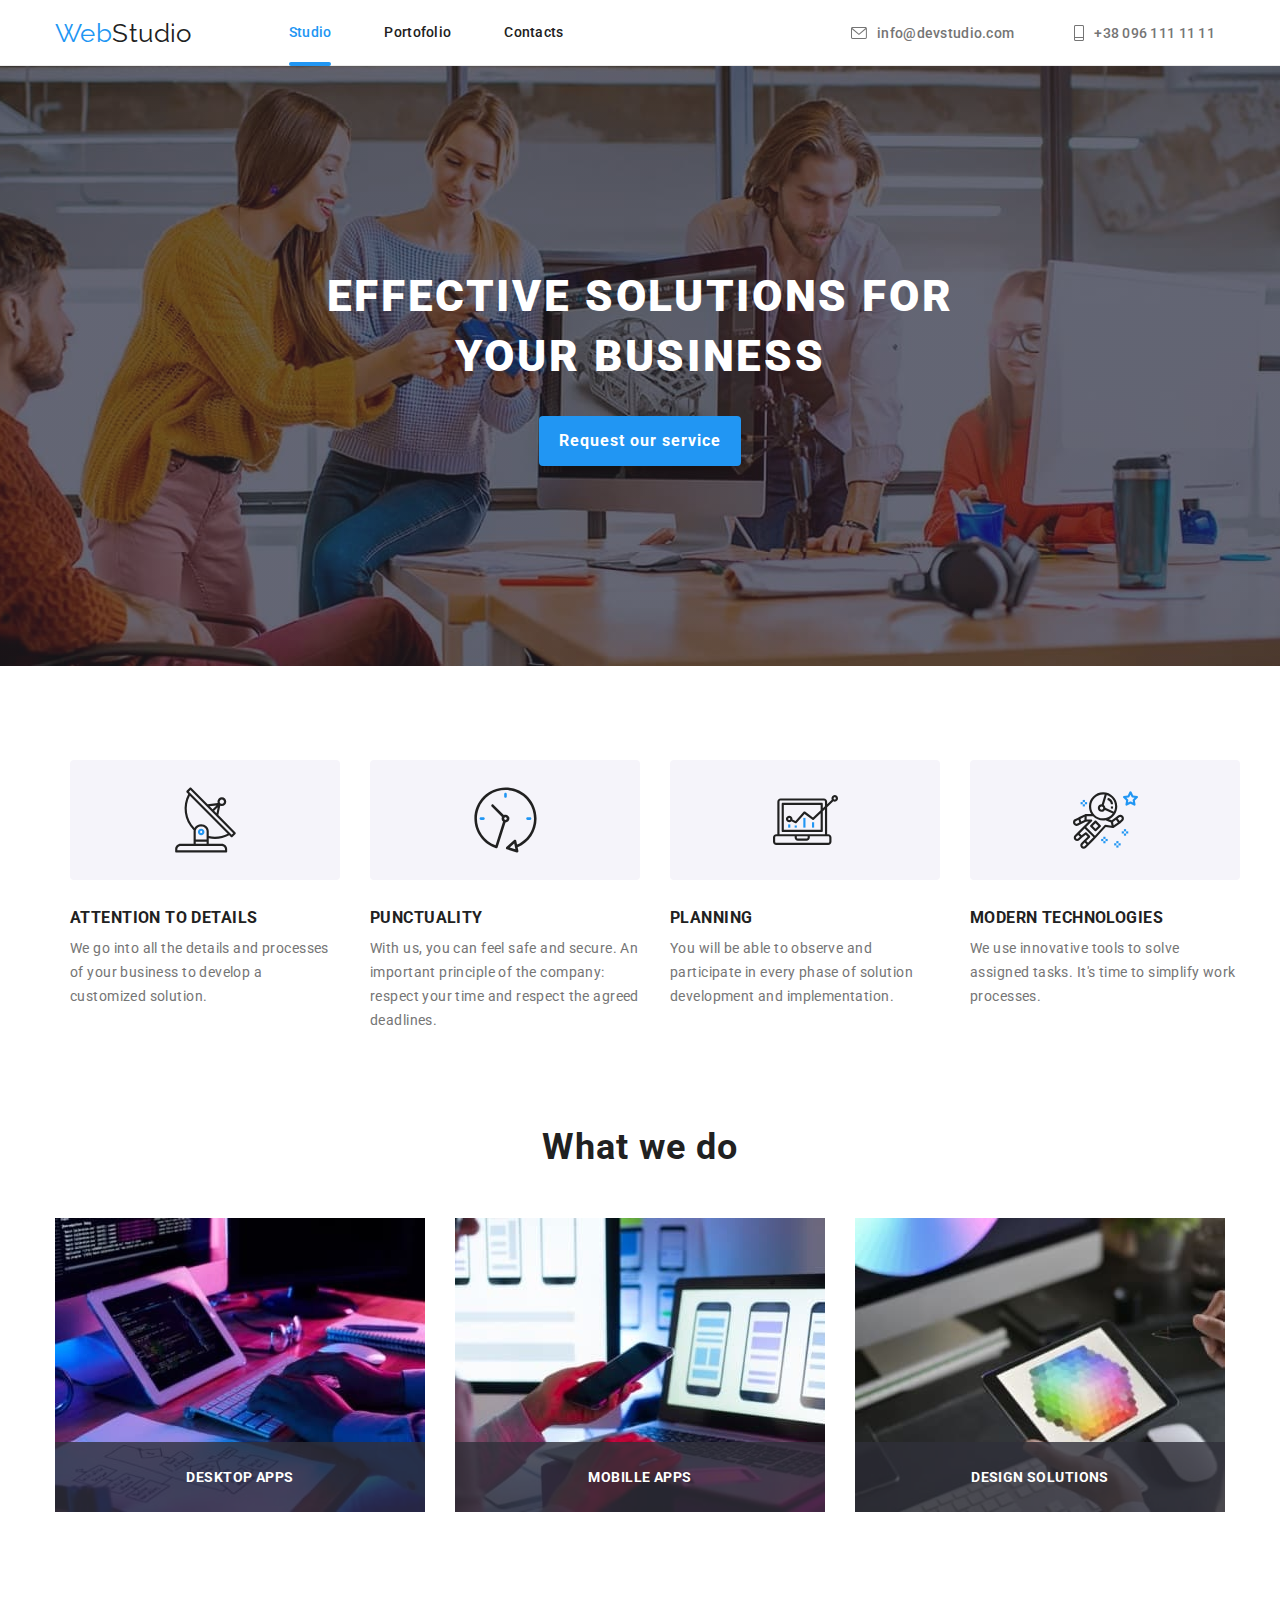
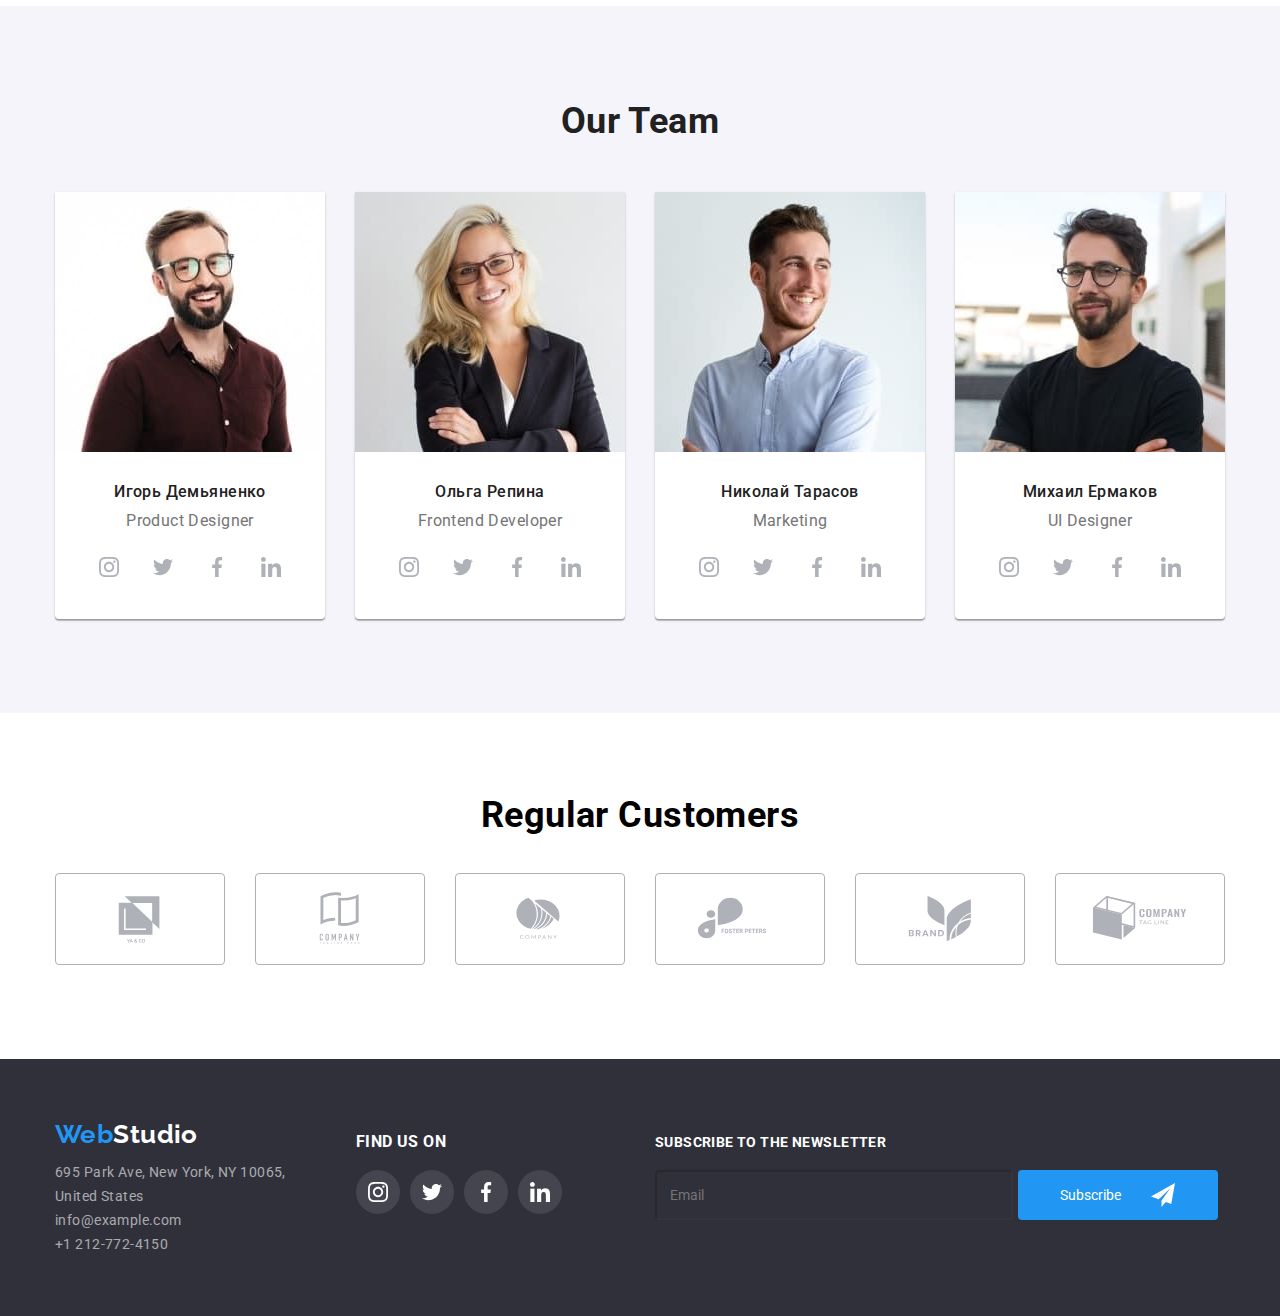
==== index.html @ ce621bfe "Homework 6" ====
<!DOCTYPE html>
<html lang="en">
  <head>
    <meta charset="UTF-8" />
    <meta http-equiv="X-UA-Compatible" content="IE=edge" />
    <meta name="viewport" content="width=device-width, initial-scale=1.0" />
    <title>WebStudio</title>
    <link rel="preconnect" href="https://fonts.googleapis.com" />
    <link rel="preconnect" href="https://fonts.gstatic.com" crossorigin />
    <link
      href="https://fonts.googleapis.com/css2?family=Raleway:wght@700&family=Roboto:wght@400;500;700;900&display=swap"
      rel="stylesheet"
    />
    <link
      rel="stylesheet"
      href="https://cdnjs.cloudflare.com/ajax/libs/modern-normalize/1.0.0/modern-normalize.min.css"
    />
    <link rel="stylesheet" href="./css/style.css" />
  </head>
  <body>
    <header class="header-section">
      <div class="header-container container">
        <nav class="header-navigation">
          <a class="header-link" href="index.html">Web<span class="second-color">Studio</span> </a>
          <ul class="header-list list">
            <li class="header-list_item">
              <a class="header-list_link header-list_link_current" href="index.html">Studio</a>
            </li>
            <li class="header-list_item">
              <a class="header-list_link" href="portofolio.html">Portofolio</a>
            </li>
            <li class="header-list_item">
              <a class="header-list_link" href="index.html">Contacts</a>
            </li>
          </ul>
        </nav>
        <ul class="header-contacts_list list">
          <li class="header-contacts_item">
            <a class="header-contacts_link link" href="mailto:info@devstudio.com">
              <svg class="connect_icon" width="16" height="12">
                <use href="./images/icons.svg#icon-envelope"></use>
              </svg>
              info@devstudio.com</a
            >
          </li>
          <li class="header-contacts_item">
            <a class="header-contacts_link link" href="tel:+380961111111">
              <svg class="connect_icon" width="10" height="16">
                <use href="./images/icons.svg#icon-Vector-1"></use>
              </svg>
              +38 096 111 11 11</a
            >
          </li>
        </ul>
      </div>
    </header>
    <main class="main-container">
      <section class="hero">
        <div class="hero-container">
          <h1 class="hero-title">
            EFFECTIVE SOLUTIONS FOR <br />
            YOUR BUSINESS
          </h1>

          <button class="hero-button" type="button" data-modal-open>Request our service</button>
                <div class="backdrop is-hidden" data-modal>
                  <div class="modal">
                    <button type="button" class="modal-close-button" data-modal-close>
                      <svg class="modal-close-icon" width="18" height="18">
                        <use href="./images/mouse.svg#icon-Vector-18"></use>
                      </svg>
                    </button>

                    <p class="form-title">Leave your information and we'll call you back</p>
                      <form class="modal-form">

                        <label class="form-details" for="name"> Name</label>
                        <div class="form-field">
                        <svg class="modal-icon" width="12" height="12">
                          <use href="images/symbol-defs.svg#icon-Vector-19"></use>
                        </svg>
                          <input class="modal-input" type="text" name="Name" placeholder="" required>
                        </div>
                        
                        
                          <label class="form-details"> Telephone </label>
                          <div class="form-field">
                          <svg class="modal-icon" width="12" height="12">
                            <use href="/images/symbol-defs.svg#icon-Vector-20"></use>
                          </svg>
                            <input class="modal-input"  type="text" name="Telephone"> </div>


                            
                            <label class="form-details"> Email </label>
                            <div class="form-field">
                            <svg class="modal-icon" width="12" height="12">
                              <use href="images/symbol-defs.svg#icon-Vector-21"></use>
                            </svg>
                              <input class="modal-input"  type="text" name="Email"></div>
                              
                              
                              <label class="form-details" for="comments"> Comments </label>
                              <div class="form-field">
                              <textarea class="form-comments"  name="comments"  placeholder="Enter the text"></textarea>
                            </div>

                            
                              <label class="form-details">
                                <div class="form-field">
                                <input class="form-conditions" type="checkbox" rows="20" name="conditions" value="terms" checked />
                                I agree with the newsletter and accept the Terms and Conditions
                                </div>
                              </label>
                            
                           
                              <button class="modal-form-button" type="submit">Send</button>  
                      </form>
          </div>
        </div>
      </section>

      <section class="section-details section">
        <div class="container">
          <ul class="benefits">
            <li class="benefits-item">
              <div class="benefits-icon_details">
                <svg class="details-icon" width="65" height="70">
                  <use href="./images/icons.svg#icon-antenna-1"></use>
                </svg>
            </div>
              <h3 class="benefits-title">ATTENTION TO DETAILS</h3>
              <p class="benefits-description">
                We go into all the details and processes of your business to develop a customized
                solution.
              </p>
            </li>
            <li class="benefits-item">
              <div class="benefits-icon_details">
                <svg class="details-icon" width="65" height="70">
                  <use href="./images/icons.svg#icon-clock-1"></use>
                </svg>
            </div>
              <h3 class="benefits-title">PUNCTUALITY</h3>
              <p class="benefits-description">
                With us, you can feel safe and secure. An important principle of the company:
                respect your time and respect the agreed deadlines.
              </p>
            </li>
            <li class="benefits-item">
              <div class="benefits-icon_details">
                <svg class="details-icon" width="65" height="70">
                  <use href="./images/icons.svg#icon-diagram-1"></use>
                </svg>
            </div>
              <h3 class="benefits-title">PLANNING</h3>
              <p class="benefits-description">
                You will be able to observe and participate in every phase of solution development
                and implementation.
              </p>
            </li>
            <li class="benefits-item">
              <div class="benefits-icon_details">
                <svg class="details-icon" width="65" height="70">
                  <use href="./images/icons.svg#icon-astronaut-1"></use>
                </svg>
            </div>
              <h3 class="benefits-title">MODERN TECHNOLOGIES</h3>
              <p class="benefits-description">
                We use innovative tools to solve assigned tasks. It's time to simplify work
                processes.
              </p>
            </li>
          </ul>
        </div>
      </section>

      <section class="section-photo section">
        <div class="container">
          <h2 class="photo-title">What we do</h2>
          <ul class="section-photo_list list">
            <li class="photo-list_item">
              
                <p class="photo-description-paragraph">DESKTOP APPS</p>
              
              <img class="item-image" src="images/img1.jpg" alt="Typing" />
            </li>
            <li class="photo-list_item">
              
                <p class="photo-description-paragraph">MOBILLE APPS</p>
              
              <img class="item-image" src="images/img2.jpg" alt="Checking phone" />
            </li>
            <li class="photo-list_item">
              
                <p class="photo-description-paragraph">DESIGN SOLUTIONS</p>
              
              <img class="item-image" src="images/img3.jpg" alt="Tablet" />
            </li>
          </ul>
          
        </div>
      </section>

      <section class="section-team section">
        <div class="team-container container">
          <h2 class="team-title">Our Team</h2>
          <ul class="section-team_list list">
            <li class="team-list_item">
              <img class="member-image" src="images/img4.jpg" alt="Игорь Демьяненко" />
              <h3 class="member-name">Игорь Демьяненко</h3>
              <p class="job-title">Product Designer</p>

              <ul class="team-social-media list">
                <li class="team-list-icons">
                  <a class="team-list-link link" href="">
                  <svg class="members-icon" width="20" height="20">
                    <use href="./images/icons.svg#icon-instagram"></use>
                  </svg>
                </a>
                </li>

                <li class="team-list-icons">
                  <a class="team-list-link link" href="">
                  <svg class= "members-icon" width="20" height="20">
                    <use href="./images/icons.svg#icon-twitter"></use>
                  </svg>
                </a>
                </li>

                <li class= "team-list-icons">
                  <a class="team-list-link link" href="">
                  <svg class="members-icon" width="20" height="20">
                    <use href="./images/icons.svg#icon-facebook"></use>
                  </svg>
                </a>
                </li>

                <li class="team-list-icons">
                  <a class="team-list-link link" href="">
                  <svg class="members-icon" width="20" height="20">
                    <use href="./images/icons.svg#icon-linkedin"></use>
                  </svg>
                </a>
                </li>
                </ul>
            </li>

            <li class="team-list_item">
              <img class="member-image" src="images/img5.jpg" alt="Ольга Репина" />
              <h3 class="member-name">Ольга Репина</h3>
              <p class="job-title">Frontend Developer</p>
              <ul class="team-social-media list">
                <li class="team-list-icons">
                  <a class="team-list-link link" href="">
                  <svg class="members-icon" width="20" height="20">
                    <use href="./images/icons.svg#icon-instagram"></use>
                  </svg>
                </a>
                </li>

                <li class="team-list-icons">
                  <a class="team-list-link link" href="">
                  <svg class= "members-icon" width="20" height="20">
                    <use href="./images/icons.svg#icon-twitter"></use>
                  </svg>
                </a>
                </li>

                <li class= "team-list-icons">
                  <a class="team-list-link link" href="">
                  <svg class="members-icon" width="20" height="20">
                    <use href="./images/icons.svg#icon-facebook"></use>
                  </svg>
                </a>
                </li>

                <li class="team-list-icons">
                  <a class="team-list-link link" href="">
                  <svg class="members-icon" width="20" height="20">
                    <use href="./images/icons.svg#icon-linkedin"></use>
                  </svg>
                </a>
                </li>
                </ul>
            </li>

            <li class="team-list_item">
              <img class="member-image" src="images/img6.jpg" alt="Николай Тарасов" />
              <h3 class="member-name">Николай Тарасов</h3>
              <p class="job-title">Marketing</p>
              <ul class="team-social-media list">
                <li class="team-list-icons">
                  <a class="team-list-link link" href="">
                  <svg class="members-icon" width="20" height="20">
                    <use href="./images/icons.svg#icon-instagram"></use>
                  </svg>
                </a>
                </li>

                <li class="team-list-icons">
                  <a class="team-list-link link" href="">
                  <svg class= "members-icon" width="20" height="20">
                    <use href="./images/icons.svg#icon-twitter"></use>
                  </svg>
                </a>
                </li>

                <li class= "team-list-icons">
                  <a class="team-list-link link" href="">
                  <svg class="members-icon" width="20" height="20">
                    <use href="./images/icons.svg#icon-facebook"></use>
                  </svg>
                </a>
                </li>

                <li class="team-list-icons">
                  <a class="team-list-link link" href="">
                  <svg class="members-icon" width="20" height="20">
                    <use href="./images/icons.svg#icon-linkedin"></use>
                  </svg>
                </a>
                </li>
                </ul>
            </li>

            <li class="team-list_item">
              <img class="member-image" src="images/img7.jpg" alt="Михаил Ермаков" />
              <h3 class="member-name">Михаил Ермаков</h3>
              <p class="job-title">UI Designer</p>
              <ul class="team-social-media list">
                <li class="team-list-icons">
                  <a class="team-list-link link" href="">
                  <svg class="members-icon" width="20" height="20">
                    <use href="./images/icons.svg#icon-instagram"></use>
                  </svg>
                </a>
                </li>

                <li class="team-list-icons">
                  <a class="team-list-link" href="">
                  <svg class= "members-icon" width="20" height="20">
                    <use href="./images/icons.svg#icon-twitter"></use>
                  </svg>
                </a>
                </li>

                <li class= "team-list-icons">
                  <a class="team-list-link link" href="">
                  <svg class="members-icon" width="20" height="20">
                    <use href="./images/icons.svg#icon-facebook"></use>
                  </svg>
                </a>
                </li>

                <li class="team-list-icons">
                  <a class="team-list-link link" href="">
                  <svg class="members-icon" width="20" height="20">
                    <use href="./images/icons.svg#icon-linkedin"></use>
                  </svg>
                </a>
                </li>
                </ul>
            </li>
          </ul>
          </div>
        </section>

          <section class="section">
            <div class="container">
              <h2 class="customers-title">
                Regular Customers
              </h2>
              <ul class="customers-icons list">
                <li class="customer-list-icons">
                  <a class="customer-link" href="">
                  <svg class="members-icon-items" width="106" height="60">
                    <use href="./images/icons.svg#icon-Logo"></use>
                  </svg>
                </a>
                </li>

                <li class="customer-list-icons">
                  <a class="customer-link" href="">
                  <svg class="members-icon-items" width="106" height="60">
                    <use href="./images/icons.svg#icon-Logo-2"></use>
                  </svg>
                </a>
                </li>

                <li class="customer-list-icons">
                  <a class="customer-link" href="">
                  <svg class="members-icon-items" width="106" height="60">
                    <use href="./images/icons.svg#icon-Logo-3"></use>
                  </svg>
                </a>
                </li>

                <li class="customer-list-icons">
                  <a class="customer-link" href="">
                  <svg class="members-icon-items" width="106" height="60">
                    <use href="./images/icons.svg#icon-Logo-4"></use>
                  </svg>
                </a>
                </li>

                <li class="customer-list-icons">
                  <a class="customer-link" href="">
                  <svg class="members-icon-items" width="106" height="60">
                    <use href="./images/icons.svg#icon-Logo-5"></use>
                  </svg>
                </a>
                </li>

                <li class="customer-list-icons">
                  <a class="customer-link" href="">
                  <svg class="members-icon-items" width="106" height="60">
                    <use href="./images/icons.svg#icon-Logo-6"></use>
                  </svg>
                </a>
                </li>
              </ul>
            </div>
          </section>
    </main>

    <footer class="footer-section ">
      <div class="footer-container container">
        <ul class="address-item list">
        <a class="footer-link" href="">Web<span class="second-color_white">Studio</span></a>
        <address class="footer-address">
          
            <li class="adrress-list_item">
              <a
                class="address-contact"
                href="https://www.google.com/search?q=695+Park+Ave%2C+New+York%2C+NY+10065%2C+United+States&rlz=1C1OKWM_enUA956UA956&oq=695+Park+Ave%2C+New+York%2C+NY+10065%2C+United+States&aqs=chrome..69i57.874j0j7&sourceid=chrome&ie=UTF-8"
                >695 Park Ave, New York, NY 10065, <br />
                United States</a
              >
            </li>
            <li class="adrress-list_item">
              <a class="address-contact" href="mailto:info@example.com"> info@example.com</a>
            </li>
            <li class="adrress-list_item">
              <a class="address-contact" href="tel:+12127724150"> +1 212-772-4150 </a>
            </li>
          </ul>
        </address>

      <div class="footer-icon-container">
        <h3 class="icon-footer-title"> FIND US ON </h3>
        <ul class="icon-footer-list list">
        <li class="icon-footer-item">
          <a class="icon-footer-link link" href="">
          <svg class="icon-footer" width="20" height="20">
            <use href="./images/icons.svg#icon-instagram"></use>
          </svg>
        </a>
        </li>
    
        <li class="icon-footer-item">
          <a class="icon-footer-link link" href="">
          <svg class= "icon-footer" width="20" height="20">
            <use href="./images/icons.svg#icon-twitter"></use>
          </svg>
        </a>
        </li>
    
        <li class="icon-footer-item">
          <a class="icon-footer-link link" href="">
          <svg class="icon-footer" width="20" height="20">
            <use href="./images/icons.svg#icon-facebook"></use>
          </svg>
        </a>
        </li>
        <li class="icon-footer-item">
          <a class="icon-footer-link link" href="">
          <svg class="icon-footer" width="20" height="20">
            <use href="./images/icons.svg#icon-linkedin"></use>
          </svg>
        </a>
        </li>
      </ul>
    </div>
    <div class="subscription-container">
      <form class="subscription-form">
       
        <label class="footer-label" for="user-email">
          SUBSCRIBE TO THE NEWSLETTER
        </label>
        <div class="subscription-text">
        <input class="footer-input" type="text" name="Subscribe to the newsletter" placeholder="Email">
        <button class="footer-button" type="submit">Subscribe
          <svg class="subscription-icon" width="24px" height="24px"> 
            <use href="/click-defs.svg#icon-icon-send-2"></use>
          </svg>
        </button>
      </div>
     
      </form>
    </div>
      </div>
    </footer>
    <script src="./js/modal.js"></script>
  </body>
</html>
---- css/style.css ----
:root {
  --bg-main-color: #e5e5e5;
  --bg-header-color: #ffffff;
  --bg-section-hero: #2f303a;
  --bg-section-team: #f5f4fa;
  --hover-color: #2196f3;
  --text-color-black: #212121;
  --phone-color: #757575;
  --text-color-white: #ffffff;
}

body {
  font-family: 'Roboto';
  font-style: normal;
  font-weight: 400;
  font-size: 14px;
  line-height: 16px;
  letter-spacing: 0.03em;
}

h1,
h2,
h3,
h4,
h5,
h6,
p {
  margin: 0;
}
html {
  box-sizing: border-box;
}
*,
*::after,
*::before {
  box-sizing: inherit;
}
img {
  display: block;
  max-width: 100%;
  height: auto;
}
address {
  font-style: normal;
}

.section {
  padding: 94px 0;
}

.container {
  width: 1200px;
  padding-left: 15px;
  padding-right: 15px;
  margin-left: auto;
  margin-right: auto;
}

ul {
  list-style: none;
  padding: 0;
  margin: 0;
}

.link {
  text-decoration: none;
  color: inherit;
}

.list {
  list-style: none;
  padding: 0;
  margin: 0;
}

.header-section {
  background-color: var(--bg-header-color);
  border-bottom: 1px solid #ececec;
}

.header-container {
  display: flex;
  align-items: center;
  justify-content: space-between;
}

.header-navigation {
  display: flex;
  align-items: center;
}

.header-list {
  display: flex;
  margin-left: 97px;
}

.header-list_item:not(:last-child) {
  margin-right: 53px;
}


.header-contacts_list {
  display: flex;
}

.header-contacts_link {
  margin-right: 10px;
  fill: #757575;
}

.connect_icon {
  margin-right: 10px;
}

.header-contacts_link:hover,
.header-contacts_link:focus {
  fill: var(--hover-color);
}

.header-contacts_item:not(:last-child) {
  margin-right: 50px;
}

.header-link {
  color: var(--hover-color);
  font-family: 'Raleway';
  text-decoration: none;
  font-size: 26px;
}

.second-color {
  color: var(--text-color-black);
}

.header-list_link {
  color: var(--text-color-black);
  font-weight: 500;
  letter-spacing: 0.02em;
  text-decoration: none;
  padding: 24px 0 25px 0;
  display: block;
  position: relative;
  transition: 250ms cubic-bezier(0.4, 0, 0.2, 1);
  
}

.header-list_link_current::after{
content: '';
display: flex;
width: 100%;
height: 4px;
background: #2196F3;
border-radius: 2px;
position: absolute;
margin-top: 22px;
transition: 250ms cubic-bezier(0.4, 0, 0.2, 1)
}

.header-list_link_current{
  color: var(--hover-color);
}

.header-list_link:hover,
.header-list_link:focus
{color: var(--hover-color);}  



.header-contacts_link {
  color: var(--phone-color);
  font-weight: 500;
  letter-spacing: 0.02em;
  display: flex;
  align-items: center;
  transition:  250ms cubic-bezier(0.4, 0, 0.2, 1);
}

.header-contacts_link:hover,
.header-contacts_link:focus {
  color: var(--hover-color);
}

.hero {
  background-color: var(--bg-section-hero);
  padding: 200px 0;
  display: flex;
  justify-content: center;
  background-image: linear-gradient(rgba(47, 48, 58, 0.4), rgba(47, 48, 58, 0.4)),
  url(/images/Img\ \(17\)\ \(1\).jpg);
  background-repeat: no-repeat;
  background-position: center;
  background-size: auto;
}

.hero-container {
  text-align: center;
}
.hero-title {
  color: var(--text-color-white);
  font-weight: 900;
  font-size: 44px;
  line-height: 60px;
  text-align: center;
  letter-spacing: 0.06em;
  text-transform: uppercase;
  margin-bottom: 30px;
}

.hero-button {
  color: var(--text-color-white);
  background: #2196f3;
  box-shadow: 0px 4px 4px rgba(0, 0, 0, 0.15);
  border-radius: 4px;
  border: none;
  font-family: 'Roboto';
  font-size: 16px;
  line-height: 30px;
  letter-spacing: 0.06em;
  font-weight: 700;
  cursor: pointer;
  padding: 10px 20px;
  transition:  250ms cubic-bezier(0.4, 0, 0.2, 1);
}

.hero-button:hover {
  background-color: #188ce8;
}

.backdrop {

  position: fixed;
  top: 0;
  left: 0;
  width: 100%;
  height: 100%;
  background: rgba(0, 0, 0, 0.2);
  transition: 250ms cubic-bezier(0.4, 0, 0.2, 1);
  padding-top: 40px;
  z-index: 1;
}

.modal {

  height: 581px;
  background:var(--text-color-white);
  transform: translate(-50%, -50%) scale(1) rotate(360deg);
  left: 50%;
  top: 50%;
  position: absolute;
  width: 528px;
  border-radius: 4px;
  
}

.modal-close-button{
  position: absolute;
  top: 8px;
  right: 8px;
  width: 30px;
  height: 30px;
  background: #ffffff;
  border: 1px solid rgba(0, 0, 0, 0.1);
  border-radius: 50%;
  transition: color 250ms cubic-bezier(0.4, 0, 0.2, 1), border-color 250ms cubic-bezier(0.4, 0, 0.2, 1);
  cursor: pointer;
}

.modal-close-button:hover,
.modal-close-button:focus{
  border-color: var(--hover-color);
  color: var(--hover-color);

  
}

.modal-close-icon{
  width:11px;
  height:11px;
  fill: currentColor;
}




.is-hidden {
  opacity: 0;
  pointer-events: none;
  visibility: hidden
}

.backdrop .modal {

  transform: scale(0.5), translate(-50%, -50%);}
 

.container {
  margin: 0 auto;
}

.form-field{
  text-align: left;
  padding-left: 40px;
  padding-right: 40px;
  transition: 250ms cubic-bezier(0.4, 0, 0.2, 1)
}

.form-field:hover:not(:last-child){
  border-color:var(--hover-color);
  color: #2196F3;
}



.form-title{
  padding-top: 40px;
 font-weight: 700;
 font-size: 20px;
line-height: 23.44px;
letter-spacing: 3%;

}

.modal-input{
  width: 448px;
  height:40px;
  padding-left: 42px;
  border-color:rgba(33, 33, 33, 0.2)
  ;
}

.modal-input:hover{
  border-color: var(--hover-color);
}

.modal-icon{
  position: relative;
  top: 28px;
  left:15px;
  fill: currentColor;
}


.form-details{

  color: #757575;
  font-weight: 400;
  font-size: 12px;
  line-height: 14.06px;
  display: flex;
  padding-left: 40px;
  padding-right: 40px;
  margin-top: 10px;
}


.form-comments{
  margin-top: 4px;
  resize: none;
  height:120px;
  width:448px;
  padding-left:16px;
  padding-top: 12px;
}

.form-comments:hover{
  border-color: #2196F3;
}

.form-conditions{
  color:#757575;
  margin-right: 9px;
}

.modal-form-button{
margin-top: 15px;
width: 200px;
height: 50px;
background-color: #2196F3;
color: var(--bg-header-color);
border-radius: 4px;
cursor: pointer;
transition: 250ms cubic-bezier(0.4, 0, 0.2, 1)
}


.benefits-title {
  color: var(--text-color-black);
  text-transform: uppercase;
  font-weight: 700;
  margin-bottom: 10px;
}

.benefits-icon_details {
  width: 270px;
  height: 120px;
  background-color: var(--bg-section-team);
  border-radius: 4px;
  display: flex;
  justify-content: center;
align-items: center; 
  margin-bottom: 30px;
}

.benefits {
  display: flex;
  justify-content: center;
  padding-left: 245px;
  padding-right: 215px;
}

.benefits-item:not(:last-child) {
  margin-right: 30px;
}

.benefits-description {
  color: var(--phone-color);
  line-height: 24px;
  font-weight: 400;
  width: 270px;
  text-align: left;
}

.section-photo {
  padding-top: 0;
}

.section-photo_list {
  display: flex;
  justify-content: center;
}

.photo-list_item:not(:last-child) {
  margin-right: 30px;
}

.photo-title {
  color: var(--text-color-black);
  font-weight: 700;
  font-size: 36px;
  line-height: 42px;
  letter-spacing: 0.03em;
  text-align: center;
  margin-bottom: 50px;
}

.item-image {
  width: 370px;
  height: 294px;
}

.photo-list_item{
  position:relative
}



.photo-description-paragraph{
  color: var(--text-color-white);
  font-weight: 700;
  font-size: 14px;
  line-height: 16px;
  background-color: rgba(47, 48, 58, 0.8);
position: absolute;
bottom: 0;
width: 370px;
height: 70px;
text-align: center;
padding: 27px;
  
}

.section-team {
  background-color: #f5f4fa;
}

.section-team_list {
  display: flex;
  justify-content: center;
}

.team-social-media {
  display: flex;
  justify-content: center;
}

.team-list-link {
  color: #afb1b8;
  width: 44px;
  height: 44px;
  display: flex;
  justify-content: center;
  align-items: center;
  transition:  250ms cubic-bezier(0.4, 0, 0.2, 1);
  border-radius: 50%;
}

.team-list-link:hover,
.team-list-link:focus {
  color: var(--text-color-white);
  background-color: #2196f3;
}

.team-title {
  color: var(--text-color-black);
  font-size: 36px;
  line-height: 42px;
  text-align: center;
  font-weight: 700;
  margin-bottom: 50px;
}

.team-list_item {
  background-color: #ffffff;
  border-radius: 0px 0px 4px 4px;
  box-shadow: 0px 2px 1px 0px #00000033, 0px 1px 1px 0px #00000024, 0px 1px 3px 0px #0000001f;
  padding-bottom: 30px;
}

.team-list_item:not(:last-child) {
  margin-right: 30px;
}

.team-list-icons:not(:last-child) {
  margin-right: 10px;
}

.members-icon{
  fill:currentColor;
}

.member-image {
  background-color: var(--bg-header-color);
  width: 270px;
  height: 260px;
  margin-bottom: 30px;
}

.member-name {
  color: var(--text-color-black);
  font-weight: 500;
  font-size: 16px;
  line-height: 19px;
  text-align: center;
  margin: 0 0 10px 0;
}

.job-title {
  color: var(--phone-color);
  font-size: 16px;
  line-height: 19px;
  text-align: center;
  margin: 0 0 15px 0;
}

.customer-section {
  display: flex;
  justify-content: center;
  padding-top: 94px;
  padding-left: 125px;
  padding-right: 125px;
  background-color: var(--bg-header-color);
  padding-bottom: 94px;
}

.customers-title {
  text-align: center;
  margin-bottom: 50px;
  font-size: 36px;
}

.customers-container {
  width: 1170px;
  height: 184px;
}

.customers-icons {
  display: flex;
  justify-content: center;
}

.customer-list-icons:not(:last-child) {
  margin-right: 30px;
}


.customer-link{
  transition:  250ms cubic-bezier(0.4, 0, 0.2, 1);
  width: 170px;
  border-radius: 4px;
  border: 1px solid #afb1b8;
  color: #afb1b8;
  display: flex;
  justify-content: center;
  align-items: center;
  padding: 15px 0;
}

.customer-link:hover,
.customer-link:focus {
  color: #2196f3;
  border-color: #2196f3;
  cursor: pointer;
}


.members-icon-items {
  fill: currentColor;
}

.footer-section {
  background-color: var(--bg-section-hero);
  padding: 60px 0;
}

.footer-container {
  display: flex;
}

.footer-icon-container {
  padding-left: 70px;
  padding-top: 15px;
}

.icon-footer-title {
  margin-bottom: 20px;
  color: var(--text-color-white);
}

.icon-footer-list {
  display: flex;
  justify-content: center;
}

.icon-footer-link {
  color: var(--text-color-white);
  width: 44px;
  display: flex;
  padding: 12px;
  background-color: rgba(255, 255, 255, 0.1);
  border-radius: 100%;
  transition:  250ms cubic-bezier(0.4, 0, 0.2, 1);
}

.icon-footer-link:not(:last-child) {
  margin-right: 10px;
}

.icon-footer-link:hover,
.icon-footer-link:focus {
  color: var(--text-color-white);
  background-color: #2196f3;
}

.icon-footer {
  fill: currentColor;
}

.icon-footer-item:not(:last-child) {
  margin-right: 10px;
}

.footer-link {
  color: var(--hover-color);
  font-family: 'Raleway';
  font-size: 26px;
  line-height: 31px;
  text-decoration: none;
  font-weight: 700;
  margin-bottom: 10px;
  display: block;
}

.footer-address {
  font-style: normal;
}


.second-color_white {
  color: white;
}

.address-contact {
  color: rgba(255, 255, 255, 0.6);
  line-height: 24px;
  text-decoration: none;
  transition:  250ms cubic-bezier(0.4, 0, 0.2, 1);
}

.address-contact:hover,
.address-contact:focus {
  color: var(--text-color-white);
}

.subscription-container{
  padding-left: 93px;
  padding-top: 15px;
}



.footer-label{
  color: var(--text-color-white);
  font-weight: 700;
  size: 14px;
  line-height: 16.41px;
}

.footer-input{
  margin-top: 20px;
  width: 358px;
  height: 50px;
  background-color: #2F303A;
  border-color: rgba(0, 0, 0, 0.15);
  color:rgba(255, 255, 255, 0.6) ;
  margin-right: 5px;
  border-radius: 4px;
  padding-left:13px;
}

.subscription-icon
{
  fill:white;
  margin-left: 30px;

}

.footer-button{
  width: 200px;
  background-color: #2196F3;
  color: var(--text-color-white);
  border-radius: 4px;
  border-style: none;
  margin-top: 20px;
  justify-content: center;
  display: flex;
  align-items: center;
  transition: 250ms cubic-bezier(0.4, 0, 0.2, 1)
}



.subscription-text{
  display:flex
}


.portofolio-section {
  padding-bottom: 94px;
  padding-top: 94px;
  background-color: var(--text-color-white);
}

.portofolio-list {
  display: flex;
  justify-content: center;
  margin-bottom: 50px;
}

.portofolio-button:hover 
.portofolio-button:focus {
  box-shadow: 0px 2px 2px 0px #0000001f, 0px 1px 2px 0px #00000014, 0px 3px 1px 0px #0000001a;
}

.portofolio-item:not(:last-child) {
  margin-right: 8px;
}

.portofolio-button {
  color: var(--text-color-black);
  background-color: var(--bg-section-team);
  font-weight: 500;
  font-size: 16px;
  line-height: 26px;
  text-align: center;
  cursor: pointer;
  border-radius: 4px;
  border: none;
  font-family: 'Roboto';
  padding: 5px 25px;
  transition:  250ms cubic-bezier(0.4, 0, 0.2, 1);
}

.portofolio-button_current {
  color: var(--bg-header-color);
  background-color: var(--hover-color);
}

.portofolio-button:hover,
.portofolio-button:focus {
  color: var(--bg-header-color);
  background-color: var(--hover-color);
}

.portofolio-pictures_section {
  background-color: var(--text-color-white);
}

.portofolio-pictures_list {
  display: flex;
  flex-wrap: wrap;
  margin-top: -30px;
  margin-left: -30px;
  text-decoration: none;
}

.picture-link {
  text-decoration: none;
  cursor: pointer;
}

.picture-item {
  background-color: #fff;
  margin-top: 30px;
  margin-left: 30px;
}

.picture-description{
  position: absolute;
  Width:370px;
Height:294px;
overflow: hidden;
}

.picture-details{
color: var(--text-color-white);
padding-top: 64px;
padding-left: 24px;
padding-right: 24px;
padding-bottom: 64px;
width: 320px;
font-size: 18px;
line-height: 28px;
}

.picture-item:hover .picture-details{
  transform: translatex(0);
}

.picture-details{
  position: absolute;
  top: 0;
  left: 0;
  width: 100%;
  height: 100%;
  background-color:rgba(33, 150, 243, 0.9);
  transform: translatey(100%);
  transition: transform 250ms ease;
  animation-timing-function: cubic-bezier(0.4, 0, 0.2, 1);
}

.picture-item:hover {
  box-shadow: 1px 4px 6px 0px #00000029, 0px 4px 4px 0px #0000000f, 0px 1px 1px 0px #0000001f;
}

.picture-content {
  background-color: var(--bg-header-color);
  padding: 20px 24px;
  border-left: 1px solid #eeeeee;
  border-right: 1px solid #eeeeee;
  border-bottom: 1px solid #eeeeee;
}

.picture-title {
  color: var(--text-color-black);
  font-size: 18px;
  line-height: 36px;
  letter-spacing: 0.06em;
  font-weight: 700;
  margin: 0 0 5px 0;
}

.picture-text {
  color: var(--phone-color);
  font-size: 16px;
  line-height: 30px;
}
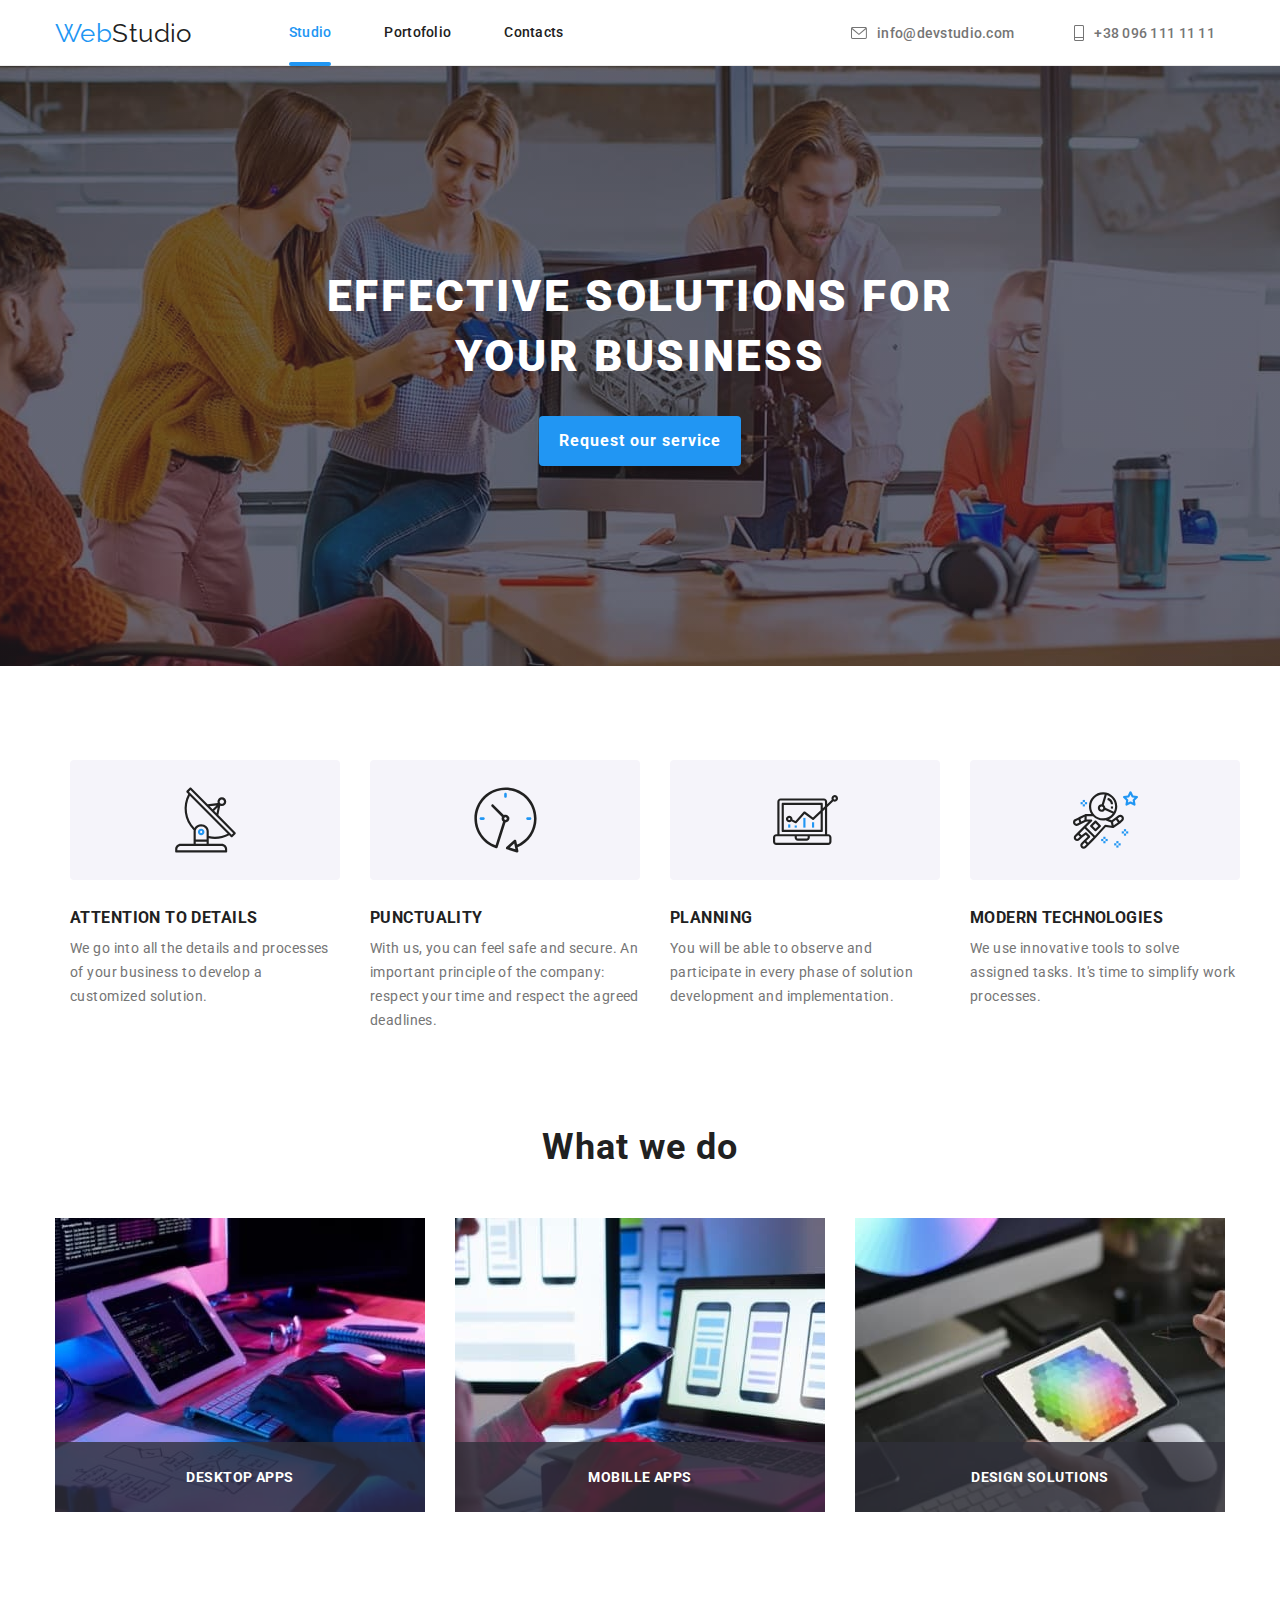
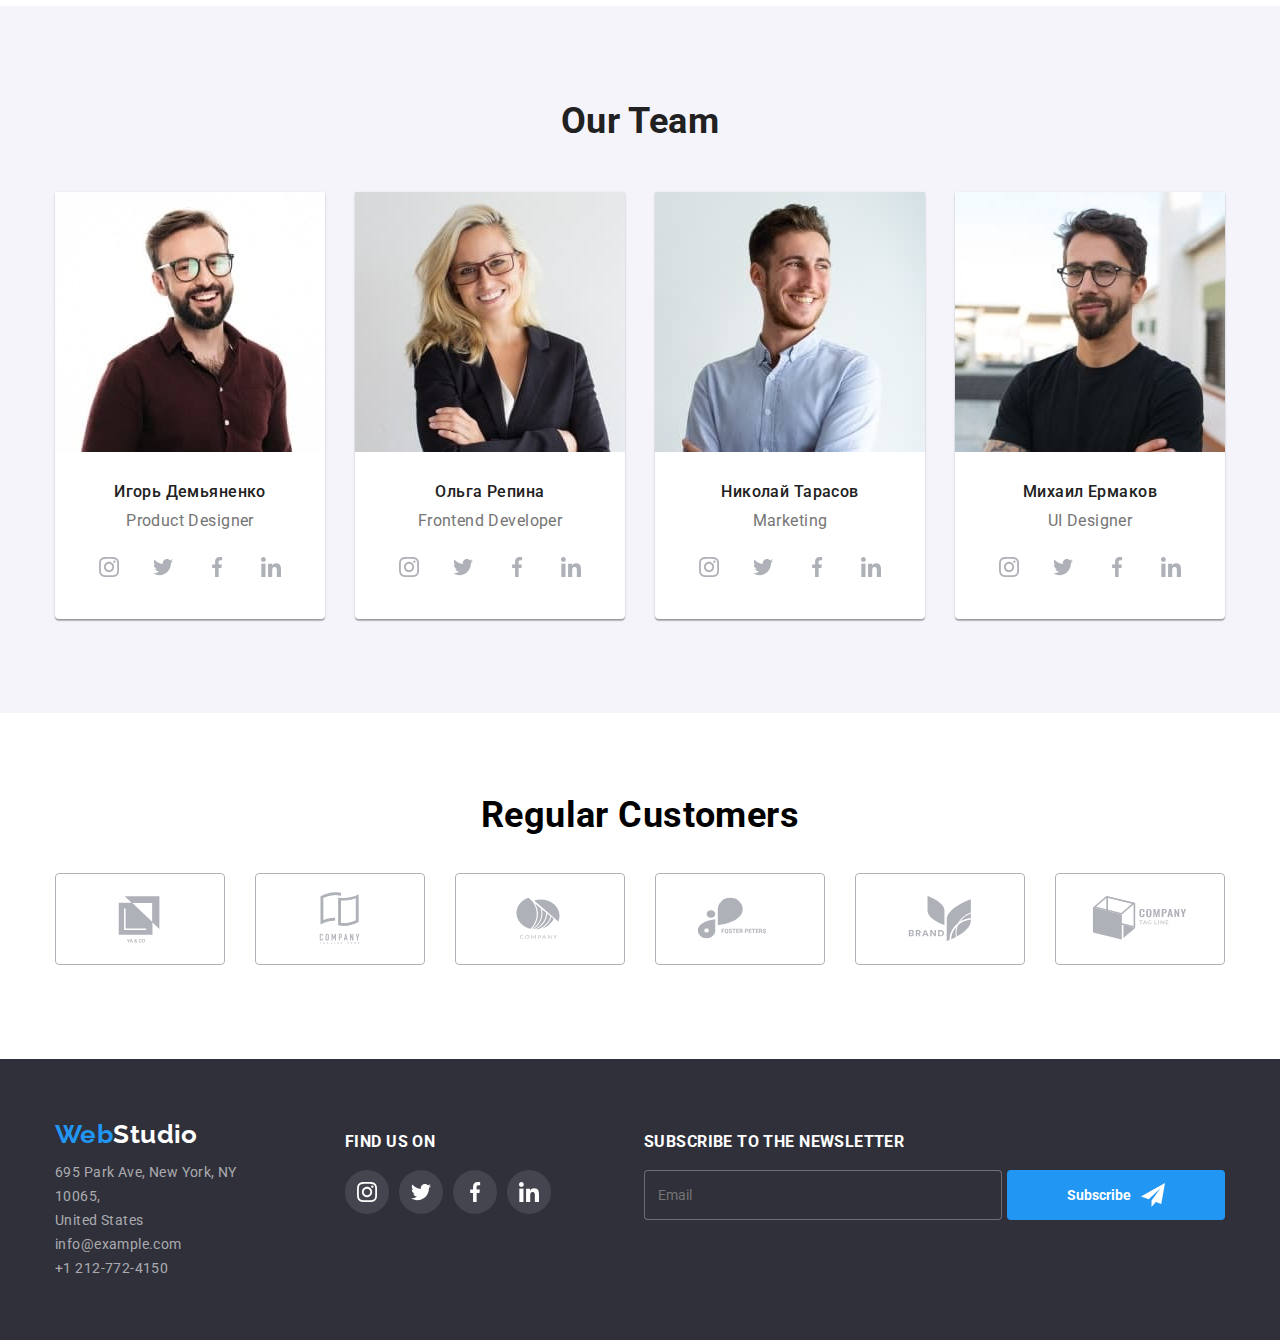
==== commit eed8e122: "hw 6" ====
--- a/index.html
+++ b/index.html
@@ -63,61 +63,6 @@
           </h1>
 
           <button class="hero-button" type="button" data-modal-open>Request our service</button>
-                <div class="backdrop is-hidden" data-modal>
-                  <div class="modal">
-                    <button type="button" class="modal-close-button" data-modal-close>
-                      <svg class="modal-close-icon" width="18" height="18">
-                        <use href="./images/mouse.svg#icon-Vector-18"></use>
-                      </svg>
-                    </button>
-
-                    <p class="form-title">Leave your information and we'll call you back</p>
-                      <form class="modal-form">
-
-                        <label class="form-details" for="name"> Name</label>
-                        <div class="form-field">
-                        <svg class="modal-icon" width="12" height="12">
-                          <use href="images/symbol-defs.svg#icon-Vector-19"></use>
-                        </svg>
-                          <input class="modal-input" type="text" name="Name" placeholder="" required>
-                        </div>
-                        
-                        
-                          <label class="form-details"> Telephone </label>
-                          <div class="form-field">
-                          <svg class="modal-icon" width="12" height="12">
-                            <use href="/images/symbol-defs.svg#icon-Vector-20"></use>
-                          </svg>
-                            <input class="modal-input"  type="text" name="Telephone"> </div>
-
-
-                            
-                            <label class="form-details"> Email </label>
-                            <div class="form-field">
-                            <svg class="modal-icon" width="12" height="12">
-                              <use href="images/symbol-defs.svg#icon-Vector-21"></use>
-                            </svg>
-                              <input class="modal-input"  type="text" name="Email"></div>
-                              
-                              
-                              <label class="form-details" for="comments"> Comments </label>
-                              <div class="form-field">
-                              <textarea class="form-comments"  name="comments"  placeholder="Enter the text"></textarea>
-                            </div>
-
-                            
-                              <label class="form-details">
-                                <div class="form-field">
-                                <input class="form-conditions" type="checkbox" rows="20" name="conditions" value="terms" checked />
-                                I agree with the newsletter and accept the Terms and Conditions
-                                </div>
-                              </label>
-                            
-                           
-                              <button class="modal-form-button" type="submit">Send</button>  
-                      </form>
-          </div>
-        </div>
       </section>
 
       <section class="section-details section">
@@ -483,16 +428,14 @@
       </ul>
     </div>
     <div class="subscription-container">
+      <h3 class="icon-footer-title" >
+        SUBSCRIBE TO THE NEWSLETTER
+      </h3>
       <form class="subscription-form">
-       
-        <label class="footer-label" for="user-email">
-          SUBSCRIBE TO THE NEWSLETTER
-        </label>
-        <div class="subscription-text">
         <input class="footer-input" type="text" name="Subscribe to the newsletter" placeholder="Email">
         <button class="footer-button" type="submit">Subscribe
           <svg class="subscription-icon" width="24px" height="24px"> 
-            <use href="/click-defs.svg#icon-icon-send-2"></use>
+            <use href="./click-defs.svg#icon-icon-send-2"></use>
           </svg>
         </button>
       </div>
@@ -501,6 +444,66 @@
     </div>
       </div>
     </footer>
+
+
+    <div class="backdrop is-hidden" data-modal>
+      <div class="modal">
+        <button type="button" class="modal-close-button" data-modal-close>
+          <svg class="modal-close-icon" width="18" height="18">
+            <use href="./images/mouse.svg#icon-Vector-18"></use>
+          </svg>
+        </button>
+
+        <h3 class="form-title">Leave your information and we'll call you back</h3>
+
+          <form class="modal-form">
+            
+            <label class="form-details" for="name"> 
+              <span style="position: absolute; top: -18px;"> Name </span> 
+              <div class="form-output">
+              <input class="modal-input" type="text" name="Name" placeholder="" required>
+              <svg class="modal-icon" width="12" height="12">
+                <use href="images/symbol-defs.svg#icon-Vector-19"></use>
+              </svg>
+            </div>
+            </label>
+           
+            <label class="form-details" for="name"> <span style="position: absolute; top: -18px;"> Telephone </span> 
+              <div class="form-output">
+              <input class="modal-input" type="text" name="Name" placeholder="" required>
+              <svg class="modal-icon" width="12" height="12">
+                <use href="images/symbol-defs.svg#icon-Vector-20"></use>
+              </svg>
+            </div>
+            </label>
+
+
+            <label class="form-details" for="email"> <span style="position: absolute; top: -18px;"> Email </span> 
+              <div class="form-output">
+              <input class="modal-input" type="text" name="Name" placeholder="" required>
+              <svg class="modal-icon" width="12" height="12">
+                <use href="images/symbol-defs.svg#icon-Vector-21"></use>
+              </svg>
+            </div>
+            </label>
+                  
+                  <label class="form-data" for="comments"><span style="position: absolute; top: -18px;"> Comments </span> 
+                  <textarea class="form-comments"  name="comments" rows="5" placeholder="Enter the text" required> </textarea>
+                </label>
+
+          
+                
+                  <label class="form-details">
+                   <div class="form-field">
+                    <input class="form-conditions" type="checkbox" rows="20" name="conditions" value="terms" checked />
+                    <p class="form-paragraph">I agree with the newsletter and accept the Terms and Conditions</p> 
+                  </label>
+                </div>
+                  <button class="modal-form-button" type="submit">Send</button>  
+
+          </form>
+</div>
+</div>
     <script src="./js/modal.js"></script>
   </body>
 </html>
--- a/css/style.css
+++ b/css/style.css
@@ -240,14 +240,12 @@
 }
 
 .modal {
-
-  height: 581px;
+  padding: 40px;
   background:var(--text-color-white);
   transform: translate(-50%, -50%) scale(1) rotate(360deg);
   left: 50%;
   top: 50%;
   position: absolute;
-  width: 528px;
   border-radius: 4px;
   
 }
@@ -299,8 +297,6 @@
 
 .form-field{
   text-align: left;
-  padding-left: 40px;
-  padding-right: 40px;
   transition: 250ms cubic-bezier(0.4, 0, 0.2, 1)
 }
 
@@ -312,7 +308,6 @@
 
 
 .form-title{
-  padding-top: 40px;
  font-weight: 700;
  font-size: 20px;
 line-height: 23.44px;
@@ -320,36 +315,59 @@
 
 }
 
+.modal-form{
+  display: flex;
+  flex-direction: column;
+  align-items: center;
+}
+
 .modal-input{
   width: 448px;
   height:40px;
   padding-left: 42px;
-  border-color:rgba(33, 33, 33, 0.2)
-  ;
-}
-
-.modal-input:hover{
-  border-color: var(--hover-color);
+  border:1PX solid rgba(33, 33, 33, 0.2);
+  border-radius: 4px;
+  transition: 250ms cubic-bezier(0.4, 0, 0.2, 1)
+}
+
+.modal-input:hover,
+.modal-input:focus{
+  border: 1px solid #2196f3;
+  outline: none;
 }
 
 .modal-icon{
-  position: relative;
-  top: 28px;
+  position: absolute;
+  top: 50%;
   left:15px;
+  transform:translateY(-50%) ;
   fill: currentColor;
 }
 
+.form-output:hover{
+  border: #188CE8;
+  color: #188CE8;
+}
+
 
 .form-details{
-
+position: relative;
   color: #757575;
   font-weight: 400;
   font-size: 12px;
   line-height: 14.06px;
   display: flex;
-  padding-left: 40px;
-  padding-right: 40px;
-  margin-top: 10px;
+  flex-direction: column;
+  margin-top: 30px;
+}
+
+
+.form-paragraph{
+  font-family: "Roboto";
+  font-weight: 400;
+  font-size: 14px;
+  line-height: 24px;
+  color: #757575;
 }
 
 
@@ -360,11 +378,28 @@
   width:448px;
   padding-left:16px;
   padding-top: 12px;
+  border: 1PX solid rgba(33, 33, 33, 0.2);
+  border-radius:  4px;
+  transition: 250ms cubic-bezier(0.4, 0, 0.2, 1);
 }
 
 .form-comments:hover{
-  border-color: #2196F3;
-}
+  border: 1px solid #2196f3;
+  outline: none;
+}
+
+.form-data{
+position: relative;
+color: #757575;
+font-weight: 400;
+font-size: 12px;
+line-height: 14.06px;
+display: flex;
+flex-direction: column;
+margin-top: 30px;
+}
+
+
 
 .form-conditions{
   color:#757575;
@@ -373,13 +408,22 @@
 
 .modal-form-button{
 margin-top: 15px;
-width: 200px;
-height: 50px;
 background-color: #2196F3;
 color: var(--bg-header-color);
 border-radius: 4px;
+border: none;
 cursor: pointer;
-transition: 250ms cubic-bezier(0.4, 0, 0.2, 1)
+transition: 250ms cubic-bezier(0.4, 0, 0.2, 1);
+font-family: "Roboto";
+font-weight: 700;
+padding: 16px 80px;
+font-size: 16px;
+}
+
+.modal-form-button:hover,
+.modal-form-button:focus{
+  background-color: #188CE8;
+  color: var(--text-color-white);
 }
 
 
@@ -696,7 +740,9 @@
   padding-top: 15px;
 }
 
-
+.subscription-form{
+  display:flex
+}
 
 .footer-label{
   color: var(--text-color-white);
@@ -706,35 +752,50 @@
 }
 
 .footer-input{
-  margin-top: 20px;
   width: 358px;
   height: 50px;
   background-color: #2F303A;
-  border-color: rgba(0, 0, 0, 0.15);
+  border: 1PX solid rgba(255, 255, 255, 0.3);
   color:rgba(255, 255, 255, 0.6) ;
   margin-right: 5px;
   border-radius: 4px;
   padding-left:13px;
+  transition: 250ms cubic-bezier(0.4, 0, 0.2, 1);
+}
+
+.footer-input:hover,
+.footer-input:focus{
+  background-color: #2F303A;
+  outline: none;
+  border-color: var(--text-color-white);
 }
 
 .subscription-icon
 {
   fill:white;
-  margin-left: 30px;
+  margin-left: 10px;
 
 }
 
 .footer-button{
-  width: 200px;
+  padding: 0 60px;
   background-color: #2196F3;
   color: var(--text-color-white);
   border-radius: 4px;
   border-style: none;
-  margin-top: 20px;
+  cursor: pointer;
   justify-content: center;
   display: flex;
   align-items: center;
-  transition: 250ms cubic-bezier(0.4, 0, 0.2, 1)
+  transition: 250ms cubic-bezier(0.4, 0, 0.2, 1);
+  font-family: 'Roboto';
+  font-weight: 700;
+}
+
+.footer-button:hover,
+.footer-button:focus{
+  background-color: #188CE8;
+  color: var(--text-color-white);
 }
 
 
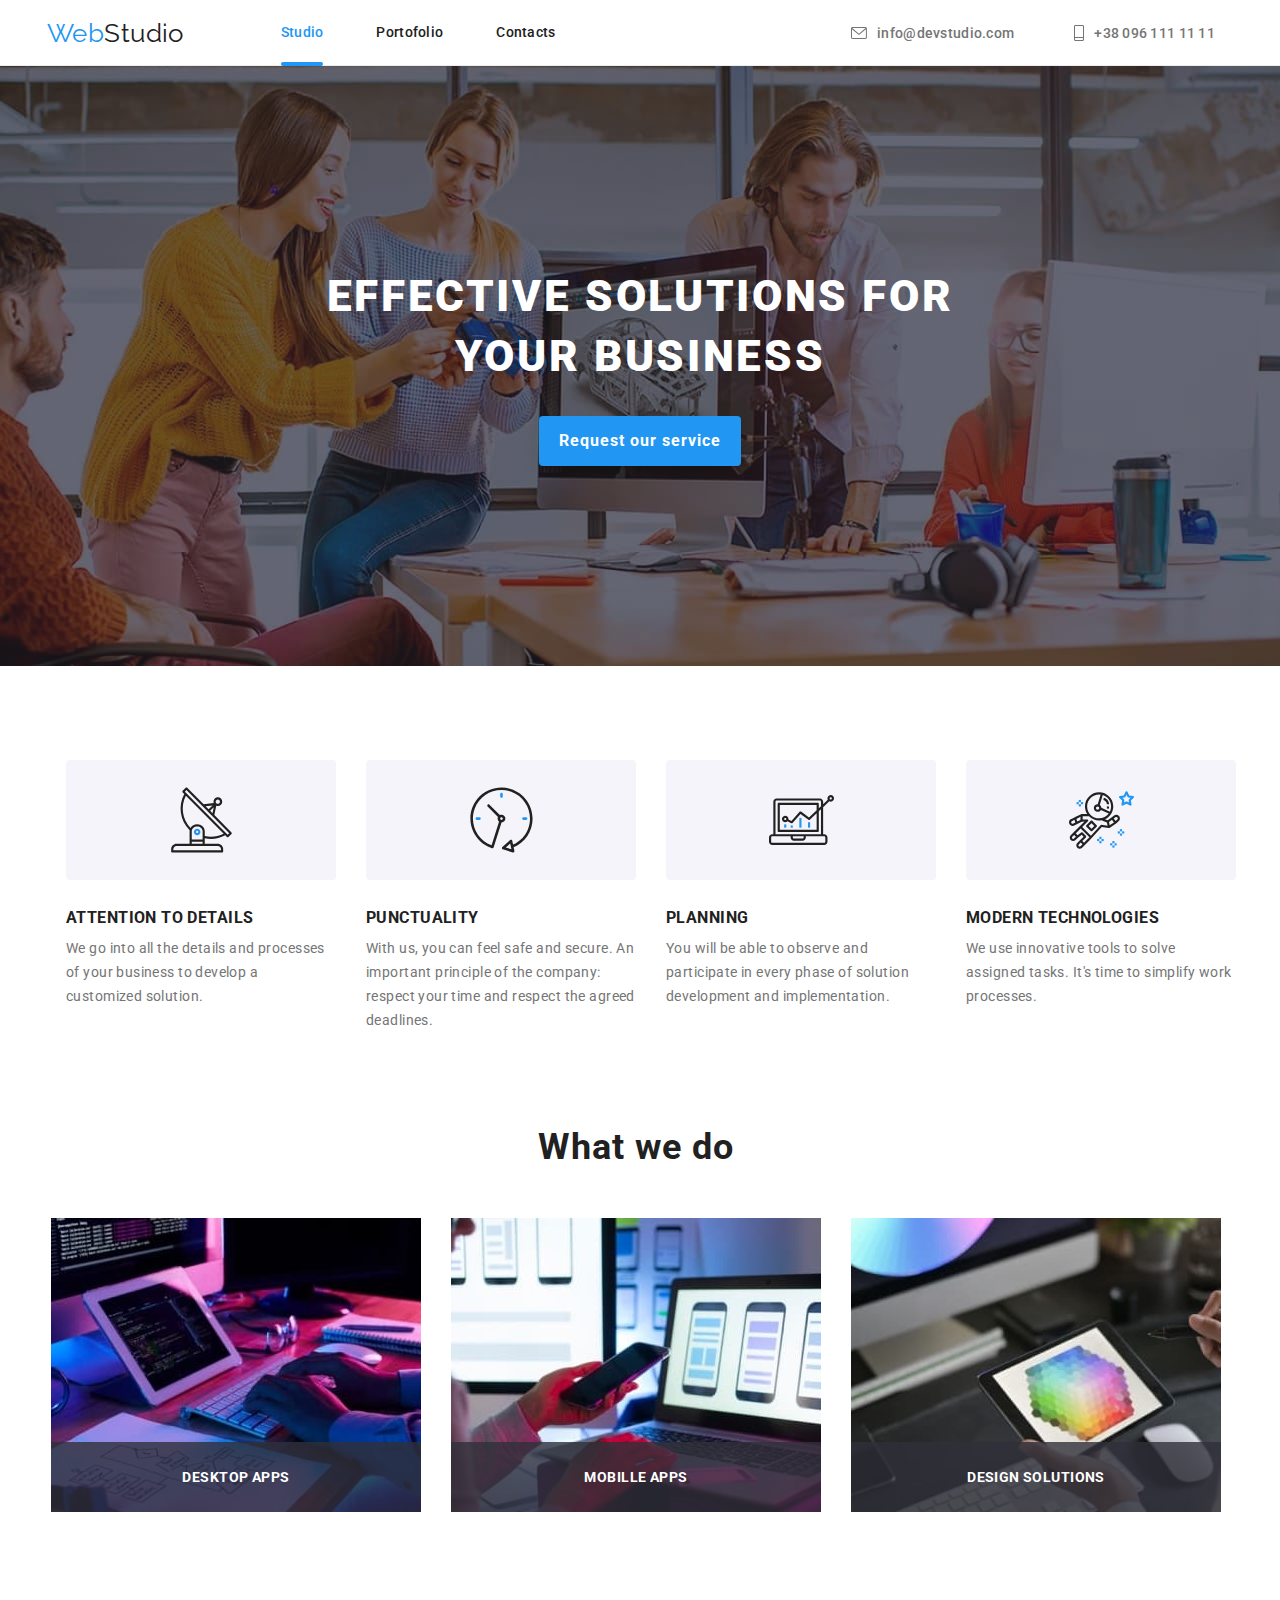
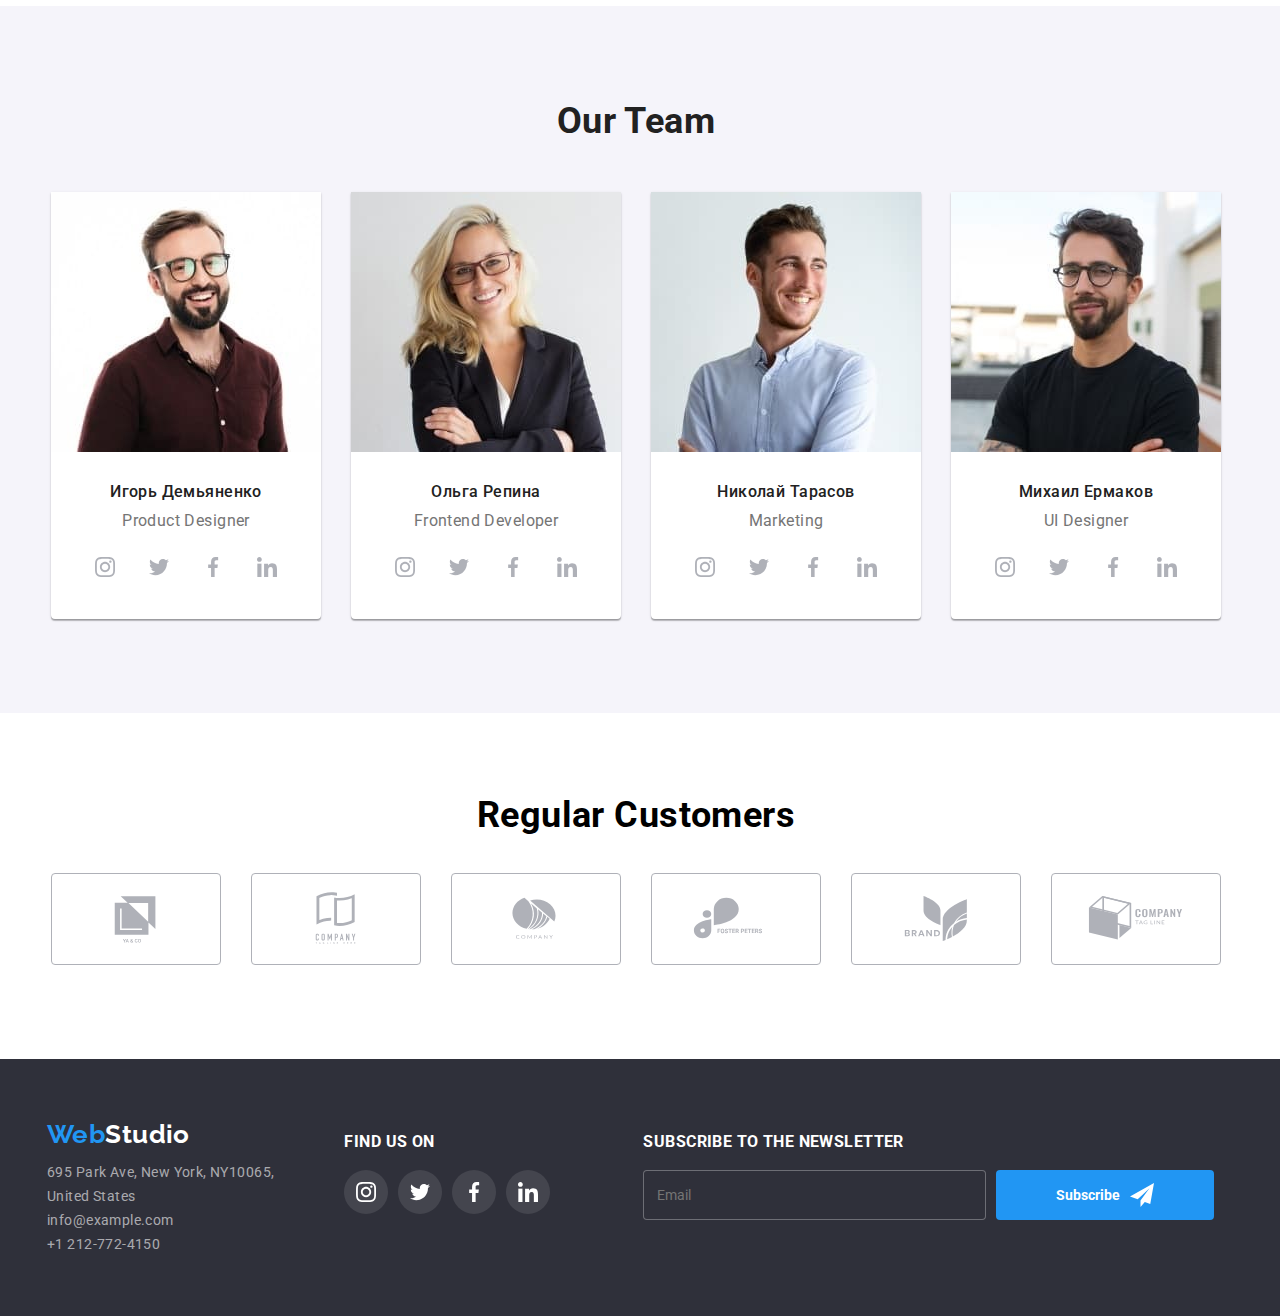
==== commit 117bae9e: "homework 6" ====
--- a/index.html
+++ b/index.html
@@ -379,7 +379,7 @@
               <a
                 class="address-contact"
                 href="https://www.google.com/search?q=695+Park+Ave%2C+New+York%2C+NY+10065%2C+United+States&rlz=1C1OKWM_enUA956UA956&oq=695+Park+Ave%2C+New+York%2C+NY+10065%2C+United+States&aqs=chrome..69i57.874j0j7&sourceid=chrome&ie=UTF-8"
-                >695 Park Ave, New York, NY 10065, <br />
+                >695 Park Ave, New York, NY10065, <br />
                 United States</a
               >
             </li>
@@ -435,7 +435,7 @@
         <input class="footer-input" type="text" name="Subscribe to the newsletter" placeholder="Email">
         <button class="footer-button" type="submit">Subscribe
           <svg class="subscription-icon" width="24px" height="24px"> 
-            <use href="./click-defs.svg#icon-icon-send-2"></use>
+            <use href="./images/icons.svg#icon-icon-send-2"></use>
           </svg>
         </button>
       </div>
@@ -460,45 +460,36 @@
             
             <label class="form-details" for="name"> 
               <span style="position: absolute; top: -18px;"> Name </span> 
-              <div class="form-output">
               <input class="modal-input" type="text" name="Name" placeholder="" required>
               <svg class="modal-icon" width="12" height="12">
                 <use href="images/symbol-defs.svg#icon-Vector-19"></use>
               </svg>
-            </div>
             </label>
-           
             <label class="form-details" for="name"> <span style="position: absolute; top: -18px;"> Telephone </span> 
-              <div class="form-output">
               <input class="modal-input" type="text" name="Name" placeholder="" required>
               <svg class="modal-icon" width="12" height="12">
                 <use href="images/symbol-defs.svg#icon-Vector-20"></use>
               </svg>
-            </div>
             </label>
-
-
             <label class="form-details" for="email"> <span style="position: absolute; top: -18px;"> Email </span> 
-              <div class="form-output">
               <input class="modal-input" type="text" name="Name" placeholder="" required>
               <svg class="modal-icon" width="12" height="12">
                 <use href="images/symbol-defs.svg#icon-Vector-21"></use>
               </svg>
-            </div>
-            </label>
-                  
-                  <label class="form-data" for="comments"><span style="position: absolute; top: -18px;"> Comments </span> 
-                  <textarea class="form-comments"  name="comments" rows="5" placeholder="Enter the text" required> </textarea>
+            </label>  
+
+                <label class="form-data" for="comments"><span style="position: absolute; top: -18px;"> Comments </span> 
+                  <textarea class="form-comments"name="comments"rows="8"placeholder="Enter the text"> </textarea>
                 </label>
 
-          
-                
-                  <label class="form-details">
-                   <div class="form-field">
-                    <input class="form-conditions" type="checkbox" rows="20" name="conditions" value="terms" checked />
-                    <p class="form-paragraph">I agree with the newsletter and accept the Terms and Conditions</p> 
-                  </label>
-                </div>
+               <label class="agree-check">
+                <input type="checkbox" class="checkmark" name="agreement" value="agree" />
+                    <svg class="checkbox-icon" width="12" height="12">
+                      <use href="./images/icons.svg#icon-Vector-22"></use>
+                    </svg>
+                    <span class="form-paragraph">I agree with the newsletter and accept the Terms and Conditions</span> 
+                </label>
+
                   <button class="modal-form-button" type="submit">Send</button>  
 
           </form>
--- a/css/style.css
+++ b/css/style.css
@@ -50,7 +50,7 @@
 
 .container {
   width: 1200px;
-  padding-left: 15px;
+  padding-left: 7px;
   padding-right: 15px;
   margin-left: auto;
   margin-right: auto;
@@ -279,6 +279,14 @@
 
 
 
+.agree-check{
+  margin-top:30px;
+  position: absolute;
+  width: 28px;
+  height: 28px;
+  left: 0;
+  top: 0;
+}
 
 .is-hidden {
   opacity: 0;
@@ -296,7 +304,7 @@
 }
 
 .form-field{
-  text-align: left;
+  display: flex;
   transition: 250ms cubic-bezier(0.4, 0, 0.2, 1)
 }
 
@@ -312,6 +320,7 @@
  font-size: 20px;
 line-height: 23.44px;
 letter-spacing: 3%;
+text-align: center;
 
 }
 
@@ -336,6 +345,13 @@
   outline: none;
 }
 
+.modal-input:hover ~svg,
+.modal-input:focus ~svg {
+  fill: #2196f3;
+}
+
+
+
 .modal-icon{
   position: absolute;
   top: 50%;
@@ -344,10 +360,7 @@
   fill: currentColor;
 }
 
-.form-output:hover{
-  border: #188CE8;
-  color: #188CE8;
-}
+
 
 
 .form-details{
@@ -362,6 +375,12 @@
 }
 
 
+
+.form-checkbox{
+  margin-top: 20px;;
+}
+
+
 .form-paragraph{
   font-family: "Roboto";
   font-weight: 400;
@@ -374,8 +393,7 @@
 .form-comments{
   margin-top: 4px;
   resize: none;
-  height:120px;
-  width:448px;
+
   padding-left:16px;
   padding-top: 12px;
   border: 1PX solid rgba(33, 33, 33, 0.2);
@@ -397,6 +415,7 @@
 display: flex;
 flex-direction: column;
 margin-top: 30px;
+width: 100%;
 }
 
 
@@ -752,12 +771,12 @@
 }
 
 .footer-input{
-  width: 358px;
+  width: 343px;
   height: 50px;
   background-color: #2F303A;
   border: 1PX solid rgba(255, 255, 255, 0.3);
   color:rgba(255, 255, 255, 0.6) ;
-  margin-right: 5px;
+  margin-right: 10px;
   border-radius: 4px;
   padding-left:13px;
   transition: 250ms cubic-bezier(0.4, 0, 0.2, 1);
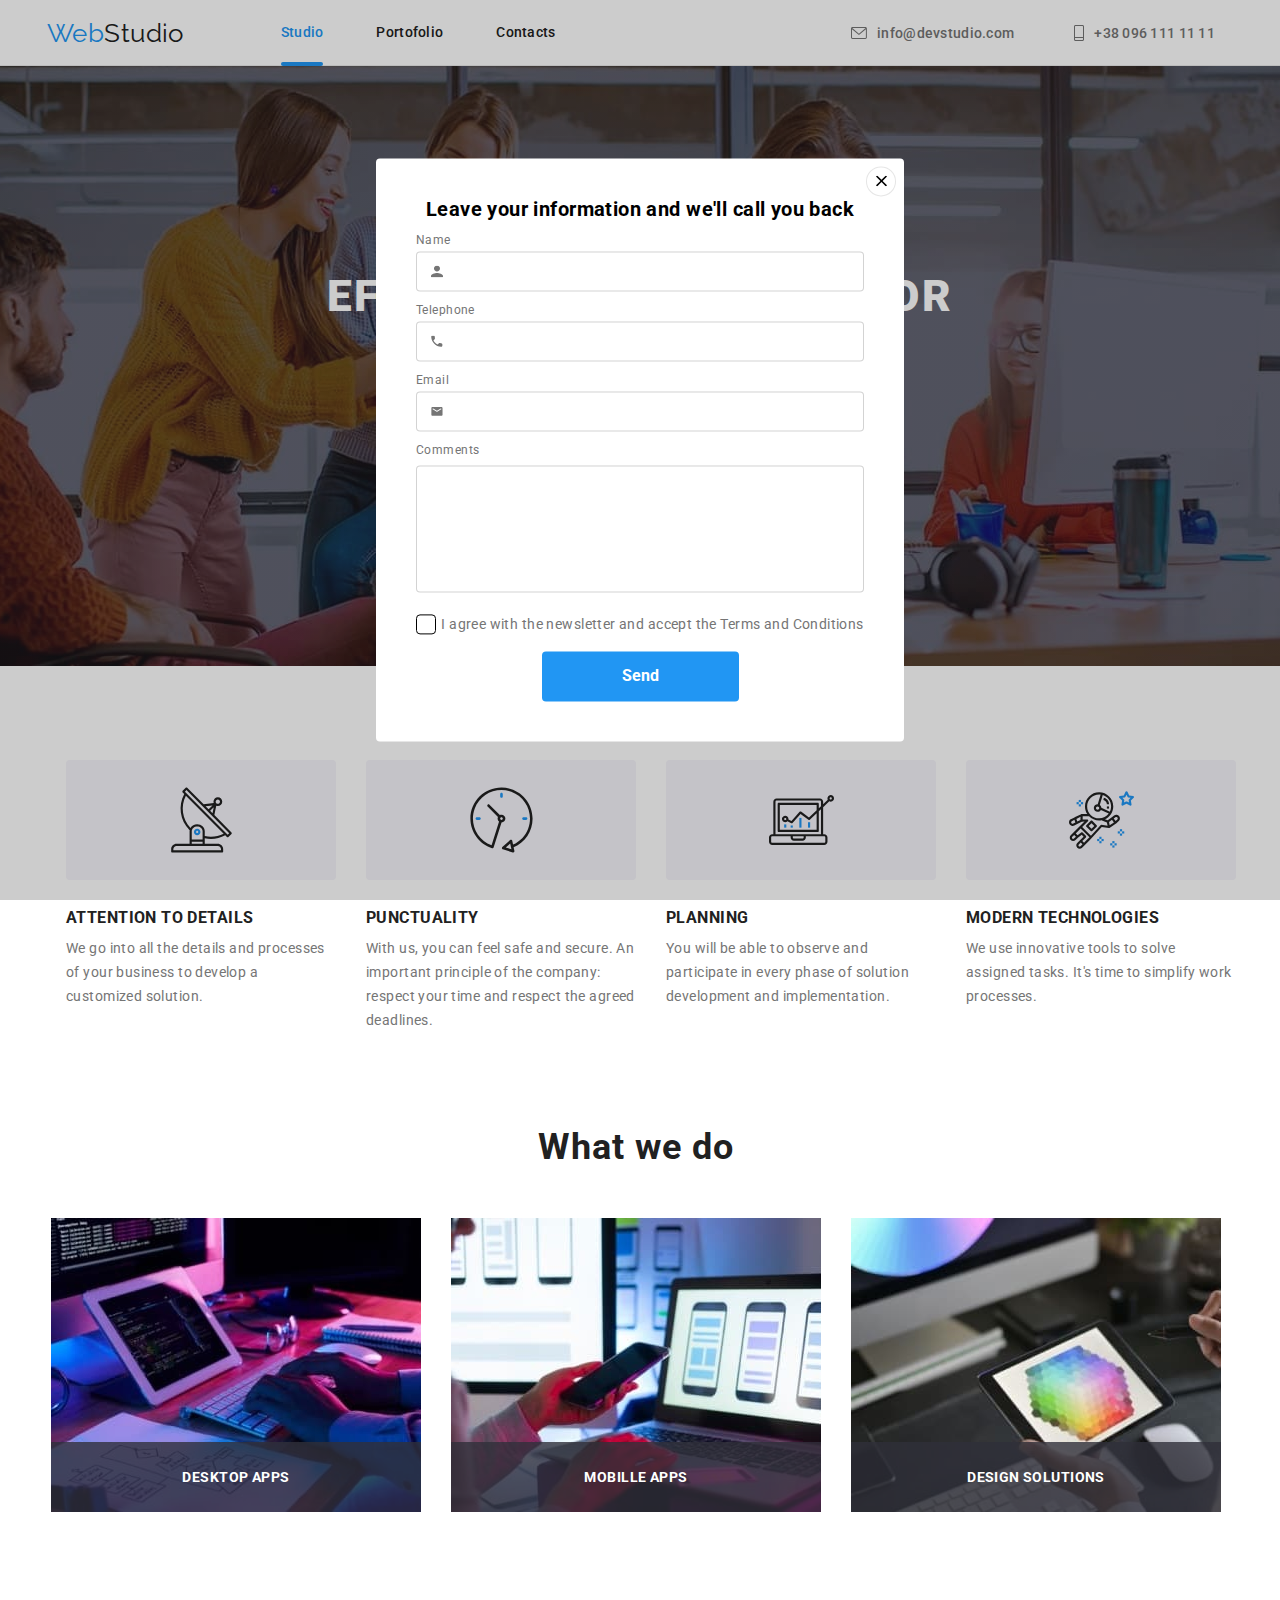
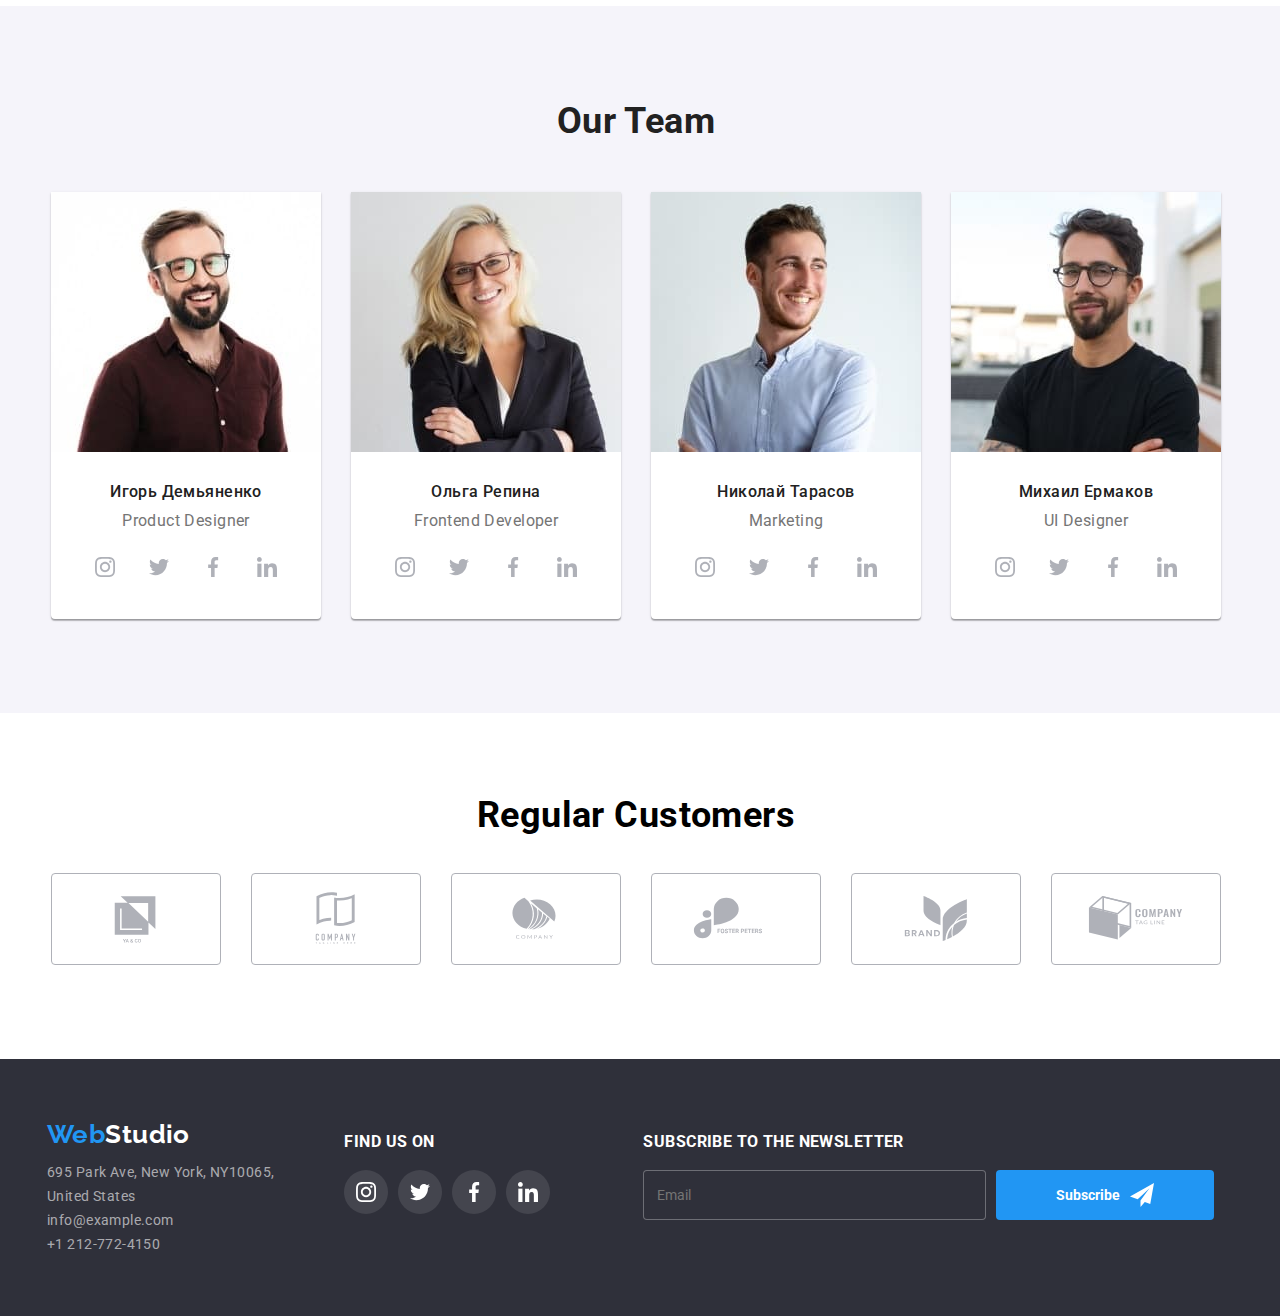
==== commit 63eeed83: "HW 6" ====
--- a/index.html
+++ b/index.html
@@ -482,13 +482,16 @@
                   <textarea class="form-comments"name="comments"rows="8"placeholder="Enter the text"> </textarea>
                 </label>
 
-               <label class="agree-check">
-                <input type="checkbox" class="checkmark" name="agreement" value="agree" />
-                    <svg class="checkbox-icon" width="12" height="12">
+               <label class="checkbox">
+                <div class="checkbox-part">
+                  <input class="checkbox__checkmarker" type="checkbox" name="user-policy" required />
+                    <svg class="checkbox-icon" width="18" height="18">
                       <use href="./images/icons.svg#icon-Vector-22"></use>
                     </svg>
-                    <span class="form-paragraph">I agree with the newsletter and accept the Terms and Conditions</span> 
+                  </div>
+                    <span class="checkbox__text">I agree with the newsletter and accept the Terms and Conditions</span> 
                 </label>
+
 
                   <button class="modal-form-button" type="submit">Send</button>  
 
--- a/css/style.css
+++ b/css/style.css
@@ -277,21 +277,43 @@
   fill: currentColor;
 }
 
-
-
-.agree-check{
-  margin-top:30px;
-  position: absolute;
-  width: 28px;
-  height: 28px;
-  left: 0;
-  top: 0;
-}
-
-.is-hidden {
-  opacity: 0;
-  pointer-events: none;
-  visibility: hidden
+.checkbox{
+margin-top: 20px;
+align-items: center;
+display: flex;
+}
+
+
+
+.checkbox__checkmarker{
+  display:none
+}
+
+.checkbox-part{
+  border: 1px solid black;
+margin-right: 5px;
+border-radius: 4px;
+display: flex;
+transition: color 250ms cubic-bezier(0.4, 0, 0.2, 1), border-color 250ms cubic-bezier(0.4, 0, 0.2, 1);
+}
+
+.checkbox__checkmarker:checked + .checkbox-icon{
+  background: var(--hover-color);
+  border-radius: 4px;
+ padding: 4px 3px;
+ 
+}
+
+.checkbox-icon{
+  fill: white;
+}
+
+
+.checkbox__text{
+  font-weight: 400;
+  font-size: 14px;
+  line-height: 24px;
+  color:#757575
 }
 
 .backdrop .modal {
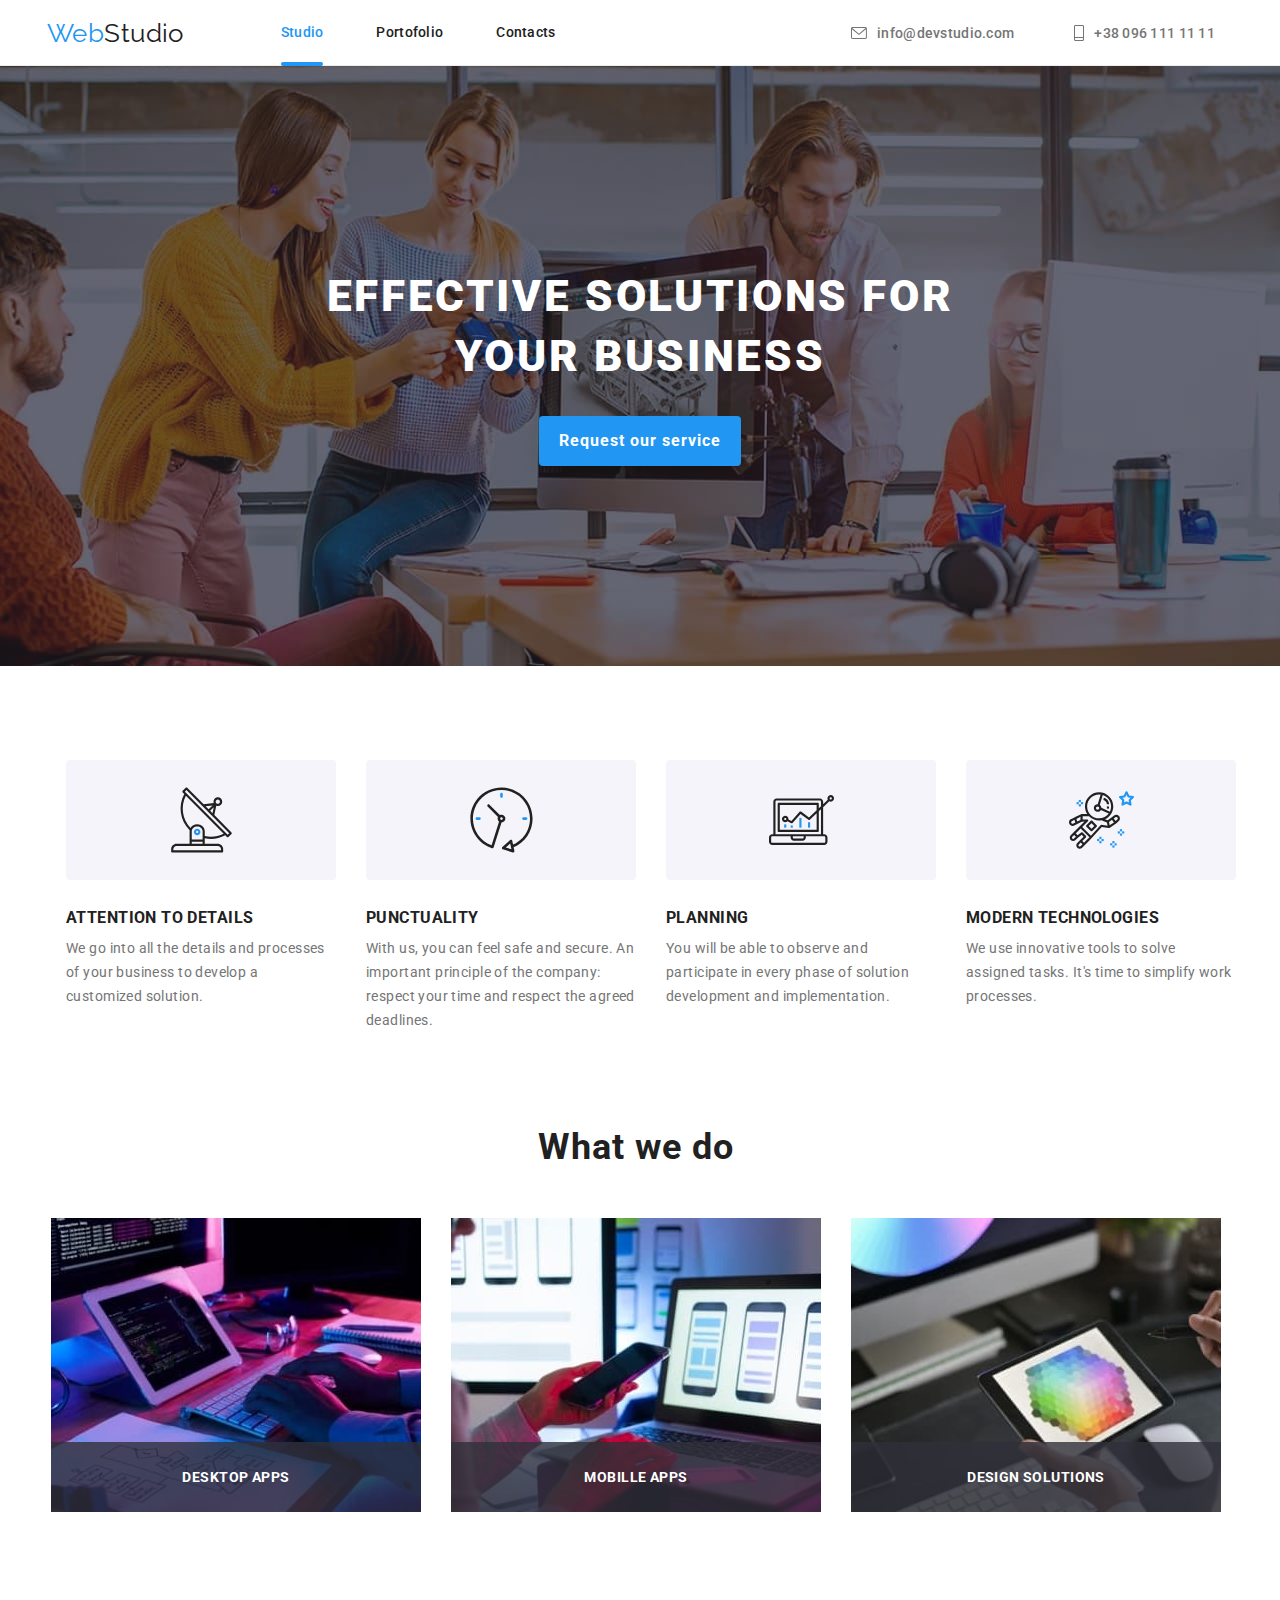
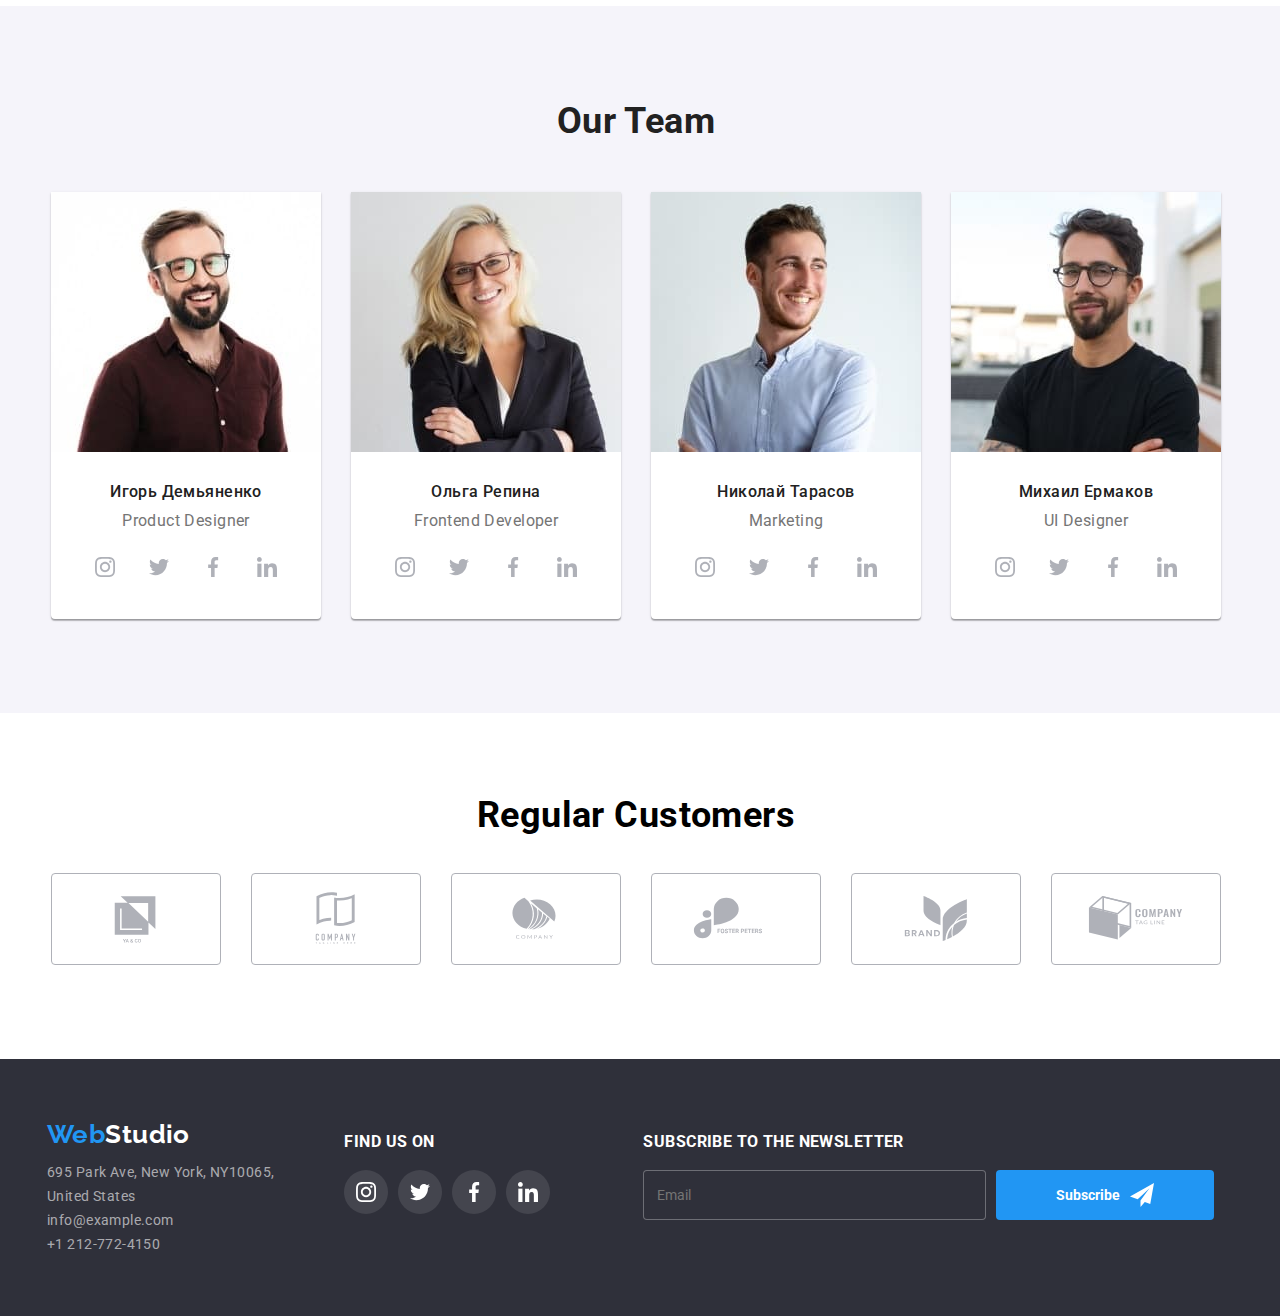
==== commit e07cf533: "HW 6" ====
--- a/index.html
+++ b/index.html
@@ -467,13 +467,13 @@
             </label>
             <label class="form-details" for="name"> <span style="position: absolute; top: -18px;"> Telephone </span> 
               <input class="modal-input" type="text" name="Name" placeholder="" required>
-              <svg class="modal-icon" width="12" height="12">
+              <svg class="modal-icon" width="13" height="13">
                 <use href="images/symbol-defs.svg#icon-Vector-20"></use>
               </svg>
             </label>
             <label class="form-details" for="email"> <span style="position: absolute; top: -18px;"> Email </span> 
               <input class="modal-input" type="text" name="Name" placeholder="" required>
-              <svg class="modal-icon" width="12" height="12">
+              <svg class="modal-icon" width="15" height="12">
                 <use href="images/symbol-defs.svg#icon-Vector-21"></use>
               </svg>
             </label>  
--- a/css/style.css
+++ b/css/style.css
@@ -186,7 +186,7 @@
   display: flex;
   justify-content: center;
   background-image: linear-gradient(rgba(47, 48, 58, 0.4), rgba(47, 48, 58, 0.4)),
-  url(/images/Img\ \(17\)\ \(1\).jpg);
+  url(/images/Img\(17\).jpg);
   background-repeat: no-repeat;
   background-position: center;
   background-size: auto;
@@ -277,6 +277,12 @@
   fill: currentColor;
 }
 
+.is-hidden {
+  opacity: 0;
+  pointer-events: none;
+  visibility: hidden
+}
+
 .checkbox{
 margin-top: 20px;
 align-items: center;
@@ -289,23 +295,33 @@
   display:none
 }
 
+
 .checkbox-part{
-  border: 1px solid black;
+
 margin-right: 5px;
-border-radius: 4px;
+border-radius: 2px;
 display: flex;
 transition: color 250ms cubic-bezier(0.4, 0, 0.2, 1), border-color 250ms cubic-bezier(0.4, 0, 0.2, 1);
+align-items: center;
+width:16px;
+height: 15px;
 }
 
 .checkbox__checkmarker:checked + .checkbox-icon{
   background: var(--hover-color);
-  border-radius: 4px;
- padding: 4px 3px;
+  border-radius: 2px;
+  border:1px solid var(--hover-color);
+ width:16px;
+ height: 15px;
  
 }
 
 .checkbox-icon{
   fill: white;
+  border: 2px solid black;
+  width:16px;
+  height:15px;
+   border-radius: 2px;
 }
 
 
